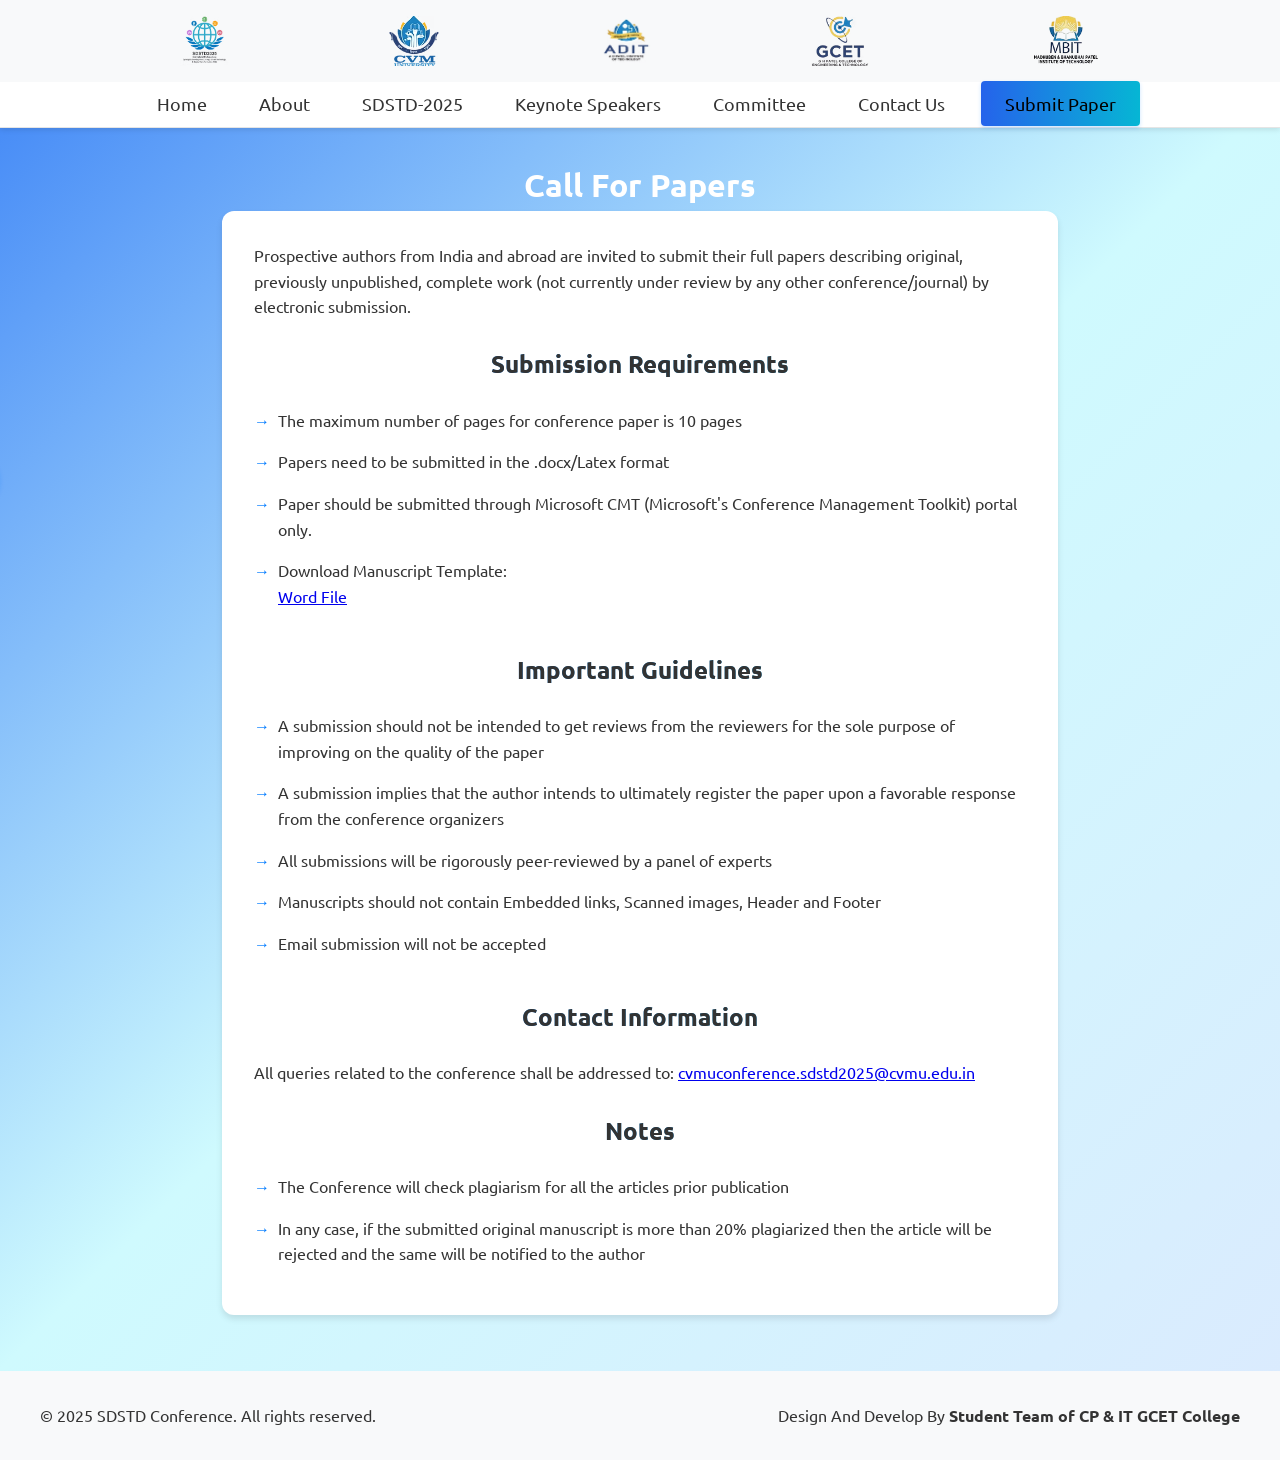
==== call-for-papers.html @ c1e1ba17 "Add files via upload" ====
<!DOCTYPE html>
<html lang="en">
  <head>
    <meta charset="UTF-8" />
    <meta name="viewport" content="width=device-width, initial-scale=1.0" />
    <title>Call for Papers - SDSTD2025</title>
    <link rel="stylesheet" href="styles.css" />
    <link rel="preconnect" href="https://fonts.googleapis.com" />
  <link rel="preconnect" href="https://fonts.gstatic.com" crossorigin />
  <link
    href="https://fonts.googleapis.com/css2?family=Ubuntu:ital,wght@0,300;0,400;0,500;0,700;1,300;1,400;1,500;1,700&display=swap"
    rel="stylesheet" />
    <style>
      body {
        animation: slideUp 0.5s ease;
        font-family: "Ubuntu", sans-serif;
        font-weight: 400;
      }
      .logo-container {
        display: flex;
        justify-content: center;
        align-items: center;
        padding: 1rem;
        gap: 10rem;
        background-color: #f8f9fa;
      }

      .logo {
        height: 50px;
        object-fit: contain;
        transition: transform 0.3s ease;
      }

      .logo:hover {
        transform: scale(1.05);
        cursor: pointer;
      }

      button {
        padding: 10px 20px;
        background-color: white;
        color: #0b274c;
        border: 1px solid white;
        border-radius: 5px;
        cursor: pointer;
        font-size: 16px;
        transition: 0.3s;
      }

      button:hover {
        background-color: #007bff;
        color: white;
      }

      .navbar {
        /* padding: 15px; */
        /* display: flex; */
        justify-content: center;
        align-items: center;
      }
      nav {
        background-color: #fff;
        padding: 0.5rem;
        border-bottom: 1px solid rgba(0, 0, 0, 0.1);
      }
      .nav-links {
        list-style: none;
        display: flex;
        gap: 20px;
      }

      .nav-links li {
        display: inline;
      }

      .nav-links a {
        /* color: white; */
        text-decoration: none;
        font-size: 18px;
      }

      /* Menu Button (Visible only on mobile) */
      .menu-btn {
        display: none;
        background: none;
        border: none;
        color: linear-gradient(to right, #cffafe 0%, #dbeafe 100%);
        font-size: 20px;
        cursor: pointer;
        text-align: left;
      }

      /* Mobile Navbar (Sidebar) */
      .mobile-nav {
        position: fixed;
        top: 0;
        left: 0;
        width: 250px;
        height: 100%;
        background: #0b274c;
        padding-top: 50px;
        transition: transform 0.3s ease-in-out;
        transform: translateX(-100%);
        display: flex;
        flex-direction: column;
        list-style: none;
      }

      .mobile-nav.active {
        transform: translateX(0);
      }

      .close-btn {
        background: none;
        border: none;
        color: white;
        font-size: 24px;
        align-self: flex-end;
        cursor: pointer;
        margin-right: auto;
      }

      .mobile-nav a {
        color: white;
        background: linear-gradient(to right, #2563eb 0%, #06b6d4 100%);
        -webkit-background-clip: text;
        /* -webkit-text-fill-color: transparent; */
        text-decoration: none;
        padding: 15px;
        font-size: 18px;
        display: block;
        list-style: none;
      }

      /* Show Mobile Menu */
      .mobile-nav .dropdown {
        position: relative;
        display: block;
      }

      .mobile-nav .dropdown-content {
        display: none; /* Initially hidden */
        flex-direction: column;
        background: #1a1a1a;
        padding-left: 10px;
      }

      .mobile-nav .dropdown-content a {
        padding: 10px;
        display: block;
        color: white;
        text-decoration: none;
      }

      /* Show dropdown when active */
      .mobile-nav .dropdown.active .dropdown-content {
        display: flex;
      }

      .dropdown-content a {
        display: block;
        /* padding: 0.75rem 1.5rem; */
        color: #333;
        transition: all 0.3s ease;
      }

      .dropdown-content a:hover .dropdown-content {
        display: block;
        opacity: 1;
        color: #000 !important;
        animation: fadeIn 0.3s ease;
      }

      /* Responsive Design */
      @media (max-width: 768px) {
        .nav-links {
          display: none;
        }

        .menu-btn {
          display: block;
        }
        .logo-container {
          gap: 2rem;
        }
        .logo{
          height: 25px;
        }
      }
      .call-papers h1 {
        text-align: center;
        font-weight: bold;
        font-size: 2rem;
        color: #fff;
      }
      .submit-paper {
        color: #fff !important;
        /* background: #027bff; */
        background: linear-gradient(to right, #2563eb 0%, #06b6d4 100%);
        /* -webkit-text-fill-color: transparent; */
        animation: fadeIn 1s ease;
      }
      @keyframes fadeInUp {
        to {
          opacity: 1;
          transform: translateY(0);
        }
      }
      @keyframes slideUp {
        from {
          opacity: 0;
          transform: translateY(20px);
        }

        to {
          opacity: 1;
          transform: translateY(0);
        }
      }
      @media (max-width: 768px) {
        body {
          text-align: justify;
        }
        .logo {
          height: 25px;
          align-items: justify;
        }
        ul li,
        p {
          text-align: justify;
          /* font-size: 16px; */
        }
        .call-papers h1,
        h2 {
          text-align: center;
        }
        .link {
          font-size: 12px;
        }
      }
    </style>
  </head>
  <body>
    <header>
      <div class="logo-container">
        <img src="SDSTD2025.png" alt="SDSTD" class="logo" />
        <img src="cvm.png" alt="CVM" class="logo" />
        <img src="adit.png" alt="ADIT" class="logo" />
        <img src="gcet.png" alt="GCET" class="logo" />
        <img src="mbit.png" alt="MBIT" class="logo" />
      </div>
      <nav class="navbar">
        <ul class="nav-links">
          <li><a href="index.html" class="active">Home</a></li>
          <li class="dropdown">
            <a href="#" class="dropbtn">About</a>
            <div class="dropdown-content">
              <a href="cvm.html">Charutar Vidya Mandal</a>
              <a href="cvm-university.html">CVM University</a>
            </div>
          </li>
          <li class="dropdown">
            <a href="#" class="dropbtn">SDSTD-2025</a>
            <div class="dropdown-content">
              <a href="tracks.html">Tracks</a>
              <a href="call-for-papers.html">Call for Papers</a>
              <a href="important-dates.html">Important Dates</a>
              <a href="submission-guidelines.html">Submission Guidelines</a>
              <a href="https://docs.google.com/forms/d/e/1FAIpQLSfQn3vTE4cWCXTzbQqCQ0LyWb1dVPk_L7Ey0RHRN8uafnJ7ew/viewform?usp=header" onclick="openInNewTab('https://docs.google.com/forms/d/e/1FAIpQLSfQn3vTE4cWCXTzbQqCQ0LyWb1dVPk_L7Ey0RHRN8uafnJ7ew/viewform?usp=header')">Registration</a>
              <a href="Payment.html">Payment Details</a>
            </div>
          </li>
          <li><a href="keynote.html">Keynote Speakers</a></li>
          <li class="dropdown">
            <a href="#" class="dropbtn">Committee</a>
            <div class="dropdown-content">
              <a href="organizing.html">Organizing Committee</a>
              <a href="track-coordinators.html">Track Coordinators</a>
              <a href="ITC.html">International Technical Committee</a>
              <a href="NC.html">National Technical Committee</a>
              <!-- <a href="WC.html">Website Coordinator</a> -->
            </div>
          </li>
          <li><a href="index.html#contact">Contact Us</a></li>
          <li>
            <a href="#" class="submit-paper" style="color: #000 !important"
              >Submit Paper</a
            >
          </li>
        </ul>
        <button class="menu-btn" onclick="toggleMenu()">☰</button>
      </nav>
      <div class="mobile-nav" id="mobileNav">
        <button class="close-btn" onclick="toggleClose()">✖</button>
        <li><a href="index.html" class="active">Home</a></li>
        <li class="dropdown">
          <a href="#" class="dropbtn">About</a>
          <div class="dropdown-content">
            <a href="cvm.html">Charutar Vidya Mandal</a>
            <a href="cvm-university.html">CVM University</a>
          </div>
        </li>
        <li class="dropdown">
          <a href="#" class="dropbtn">SDSTD-2025</a>
          <div class="dropdown-content">
            <a href="tracks.html">Tracks</a>
            <a href="call-for-papers.html">Call for Papers</a>
            <a href="important-dates.html">Important Dates</a>
            <a href="submission-guidelines.html">Submission Guidelines</a>
            <a href="https://docs.google.com/forms/d/e/1FAIpQLSfQn3vTE4cWCXTzbQqCQ0LyWb1dVPk_L7Ey0RHRN8uafnJ7ew/viewform?usp=header" onclick="openInNewTab('https://docs.google.com/forms/d/e/1FAIpQLSfQn3vTE4cWCXTzbQqCQ0LyWb1dVPk_L7Ey0RHRN8uafnJ7ew/viewform?usp=header')">Registration</a>
            <a href="Payment.html">Payment Details</a>
          </div>
        </li>
        <li><a href="keynote.html">Keynote Speakers</a></li>
        <li class="dropdown">
          <a href="#" class="dropbtn">Committee</a>
          <div class="dropdown-content">
            <a href="organizing.html">Organizing Committee</a>
            <a href="track-coordinators.html">Track Coordinators</a>
            <a href="ITC.html">International Technical Committee</a>
            <a href="NC.html">National Technical Committee</a>
            <!-- <a href="WC.html">Website Coordinator</a> -->
          </div>
        </li>
        <li><a href="index.html#contact">Contact Us</a></li>
        <li><a href="#" class="submit-paper">Submit Paper</a></li>
      </div>
    </header>
    <main>
      <section class="call-papers">
        <h1>Call For Papers</h1>
        <div class="guidelines-list">
          <p>
            Prospective authors from India and abroad are invited to submit
            their full papers describing original, previously unpublished,
            complete work (not currently under review by any other
            conference/journal) by electronic submission.
          </p>
          <br />
          <h2>Submission Requirements</h2>
          <ul>
            <li>
              The maximum number of pages for conference paper is 10 pages
            </li>
            <li>Papers need to be submitted in the .docx/Latex format</li>
            <li>
              Paper should be submitted through Microsoft CMT (Microsoft's
              Conference Management Toolkit) portal only.
            </li>
            <li>
              <p class="download-link">Download Manuscript Template:</p>
              <a href="Template for Paper Preparation for STSTD2025.docx">Word File</a>
                <!-- <a href="Template for Paper Preparation for STSTD2025.pdf">PDF File</a> -->
            </li>
          </ul>
          <br />
          <h2>Important Guidelines</h2>
          <ul>
            <li>
              A submission should not be intended to get reviews from the
              reviewers for the sole purpose of improving on the quality of the
              paper
            </li>
            <li>
              A submission implies that the author intends to ultimately
              register the paper upon a favorable response from the conference
              organizers
            </li>
            <li>
              All submissions will be rigorously peer-reviewed by a panel of
              experts
            </li>
            <li>
              Manuscripts should not contain Embedded links, Scanned images,
              Header and Footer
            </li>
            <li>Email submission will not be accepted</li>
          </ul>
          <br />
          <h2>Contact Information</h2>
          <p>
            All queries related to the conference shall be addressed to:
            <a href="mailto:cvmconference.sdstd2025@cvmu.edu.in" class="link" onclick="window.open('mailto:cvmuconference.sdstd2025@cvmu.edu.in')"
              >cvmuconference.sdstd2025@cvmu.edu.in</a>
          </p>
          <br />
          <h2>Notes</h2>
          <ul>
            <li>
              The Conference will check plagiarism for all the articles prior
              publication
            </li>
            <li>
              In any case, if the submitted original manuscript is more than 20%
              plagiarized then the article will be rejected and the same will be
              notified to the author
            </li>
          </ul>
        </div>
      </section>
    </main>

    <footer>
      <div class="footer-content">
        <p>© 2025 SDSTD Conference. All rights reserved.</p>
        <div class="footer-links">
          <p>Design And Develop By <span style="font-weight: bold">Student Team of CP & IT GCET College</span></p>
        </div>
      </div>
    </footer>
    <script>
      function toggleMenu() {
        const mobileNav = document.getElementById("mobileNav");
        mobileNav.classList.add("active");
      }

      function toggleClose() {
        const mobileNav = document.getElementById("mobileNav");
        mobileNav.classList.remove("active");
      }
      function openInNewTab(url){
        window.open(url, '_blank').focus();
      }
    </script>
    <script src="script.js"></script>
  </body>
</html>
---- styles.css ----
* {
  margin: 0;
  padding: 0;
  box-sizing: border-box;
  font-family: "Ubuntu", sans-serif;
  font-weight: 400;
  /* font-style: italic; */
}

body {
  /* font-family: -apple-system, BlinkMacSystemFont, "Segoe UI", Roboto, Helvetica, Arial, sans-serif; */
  font-family: "Ubuntu", sans-serif;
  font-weight: 400;
  line-height: 1.6;
  background: linear-gradient(135deg, #3b82f6, #cffafe, #dbeafe);
  /* background: linear-gradient(135deg, #3b82f6, #8b5cf6, #ec4899); */
  color: #333;
}

/* Header Styles */
header {
  background-color: #fff;
  box-shadow: 0 2px 5px rgba(0, 0, 0, 0.1);
  position: sticky;
  top: 0;
  z-index: 1000;
}

.logo-container {
  display: flex;
  justify-content: center;
  align-items: center;
  padding: 1rem;
  gap: 10rem;
  background-color: #f8f9fa;
}

.logo {
  height: 50px;
  object-fit: contain;
  transition: transform 0.3s ease;
}

.logo:hover {
  transform: scale(1.05);
  cursor: pointer;
}

/* Navigation Styles */
nav {
  background-color: #fff;
  padding: 1rem;
  border-bottom: 1px solid rgba(0, 0, 0, 0.1);
}

.nav-links {
  display: flex;
  justify-content: center;
  align-items: center;
  list-style: none;
  gap: 1.5rem;
}

.nav-links a {
  text-decoration: none;
  color: #333;
  padding: 0.5rem 1rem;
  border-radius: 4px;
  transition: all 0.3s cubic-bezier(0.4, 0, 0.2, 1);
  position: relative;
}

.nav-links a:hover {
  background: linear-gradient(to right, #cffafe 0%, #dbeafe 100%);
}

.nav-links a:not(.submit-paper)::after {
  content: "";
  position: absolute;
  width: 0;
  height: 2px;
  bottom: 0;
  left: 50%;
  /* background-color: #007bff; */
  transition: all 0.3s ease;
  transform: translateX(-50%);
}

.nav-links a:hover::after,
.nav-links a.active::after {
  width: 100%;
  color: #000 !important;
  /* background: linear-gradient(to right, #cffafe 0%, #dbeafe 100%); */
  /* -webkit-text-fill-color: transparent; */
}

/* Dropdown Styles */
.dropdown {
  position: relative;
}

.dropdown-content {
  display: none;
  position: absolute;
  background-color: #fff;
  min-width: 220px;
  box-shadow: 0 8px 16px rgba(0, 0, 0, 0.1);
  border-radius: 8px;
  z-index: 1;
  top: 100%;
  left: 50%;
  transform: translateX(-50%);
  padding: 0.5rem 0;
  opacity: 0;
  transition: all 0.3s ease;
}

.dropdown-content a {
  display: block;
  /* padding: 0.75rem 1.5rem; */
  color: #333;
  transition: all 0.3s ease;
}

.dropdown-content a:hover {
  color: #000 !important;
  background: linear-gradient(to right, #cffafe 0%, #dbeafe 100%);
  /* -webkit-text-fill-color: transparent; */
  transform: translateX(1px);
}

.dropdown:hover .dropdown-content {
  display: block;
  opacity: 1;
  animation: fadeIn 0.3s ease;
}

@keyframes fadeIn {
  from {
    opacity: 0;
    transform: translateY(-10px) translateX(-50%);
  }
  to {
    opacity: 1;
    transform: translateY(0) translateX(-50%);
  }
}

.submit-paper {
  /* background-color: #027bff; */
  color: #fff !important;
  border-radius: 25px;
  padding: 0.75rem 1.5rem !important;
  transition: all 0.3s ease !important;
  box-shadow: 0 2px 4px rgba(0, 123, 255, 0.2);
}

.submit-paper:hover {
  background-color: linear-gradient(to right,#cffafe 0%, #dbeafe 100%);
  /* -webkit-text-fill-color: transparent; */
  transform: translateY(-2px);
  box-shadow: 0 4px 8px rgba(0, 123, 255, 0.3);
}

.popup-overlay {
  position: fixed;
  inset: 0;
  background: rgba(0, 0, 0, 0.5);
  backdrop-filter: blur(4px);
  display: flex;
  align-items: center;
  justify-content: center;
  padding: 1rem;
  z-index: 50;
  opacity: 0;
  visibility: hidden;
  transition: all 0.3s ease-out;
}

.popup-overlay.active {
  opacity: 1;
  visibility: visible;
  margin-top: 10rem;
}

.popup-content {
  background: white;
  border-radius: 0.75rem;
  box-shadow: 0 25px 50px -12px rgba(0, 0, 0, 0.25);
  position: relative;
  transform: scale(0.95);
  transition: transform 0.3s ease-out;
  width: 95%;
  max-height: 90vh;
  overflow-y: auto;
}

/* Responsive popup sizes */
@media (min-width: 640px) {
  .popup-content {
      width: 90%;
      max-width: 500px;
  }
}

@media (min-width: 768px) {
  .popup-content {
      width: 85%;
      max-width: 600px;
  }
}

@media (min-width: 1024px) {
  .popup-content {
      width: 80%;
      max-width: 700px;
  }
}

@media (min-width: 1280px) {
  .popup-content {
      width: 75%;
      max-width: 800px;
  }
}

.popup-overlay.active .popup-content {
  transform: scale(1);
}

.close-button {
  position: absolute;
  right: 1rem;
  top: 1rem;
  background: rgba(255, 255, 255, 0.9);
  border: none;
  color: #6b7280;
  cursor: pointer;
  padding: 0.5rem;
  border-radius: 50%;
  transition: all 0.2s;
  z-index: 2;
  box-shadow: 0 2px 4px rgba(0, 0, 0, 0.1);
}

.close-button:hover {
  color: #374151;
  background: white;
  transform: scale(1.1);
}

.popup-body {
  padding: 2rem;
  color: #1f2937;
}

.popup-body h2 {
  font-size: clamp(1.75rem, 4vw, 2.25rem);
  font-weight: 800;
  color: #1f2937;
  margin-bottom: 1.5rem;
  text-align: center;
  border-bottom: 2px solid #3b82f6;
  padding-bottom: 0.5rem;
}

.popup-body h3 {
  font-size: clamp(1.25rem, 3vw, 1.5rem);
  color: #2563eb;
  margin: 1.5rem 0 1rem;
  font-weight: 700;
}

.conference-info, .payment-details, .important-dates {
  background: #f8fafc;
  border-radius: 0.5rem;
  padding: 1.5rem;
  margin-bottom: 1.5rem;
  box-shadow: 0 2px 4px rgba(0, 0, 0, 0.05);
  width: 70%;
  margin: 0 auto;
}
.payment-details{
  /* border:1px solid black; */
  width:70%;
  margin: auto;
  margin-top: 2rem;
}
@media(max-width:768px){
  .payment-details {
    width: 85%;
    margin: auto;
  }
}
.conference-info ul,
.important-dates ul {
  list-style: none;
  padding: 0;
}

.conference-info li,
.important-dates li {
  margin-bottom: 0.75rem;
  padding-left: 1.5rem;
  position: relative;
}

.conference-info li:before,
.important-dates li:before {
  content: "•";
  color: #3b82f6;
  font-weight: bold;
  position: absolute;
  left: 0;
}

.bank-info {
  display: grid;
  gap: 0.75rem;
}

.bank-info p {
  margin: 0;
  padding: 0.5rem;
  background: white;
  border-radius: 0.25rem;
  border: 1px solid #e5e7eb;
}

.bank-info strong {
  color: #1f2937;
  min-width: 120px;
  display: inline-block;
}

.action-button {
  width: 100%;
  background: linear-gradient(to right, #3b82f6, #8b5cf6);
  color: white;
  padding: 1rem;
  border: none;
  border-radius: 0.5rem;
  font-size: 1.125rem;
  font-weight: 600;
  cursor: pointer;
  transition: all 0.2s;
  margin-top: 1.5rem;
}

.action-button:hover {
  opacity: 0.9;
  transform: translateY(-2px);
}

/* Responsive adjustments */
@media (max-width: 640px) {
  .popup-body {
      padding: 1.25rem;
  }

  .bank-info strong {
      display: block;
      margin-bottom: 0.25rem;
  }
}

.image-container {
  aspect-ratio: 16 / 9;
  width: 100%;
  margin-bottom: 1rem;
  border-radius: 0.5rem;
  overflow: hidden;
  box-shadow: 0 4px 6px -1px rgba(0, 0, 0, 0.1);
}

.image-container img {
  width: 100%;
  height: 100%;
  object-fit: cover;
  transition: transform 0.3s ease;
}

.image-container:hover img {
  transform: scale(1.05);
}

.popup-body p {
  color: #4b5563;
  margin-bottom: 1.5rem;
  font-size: clamp(0.875rem, 2vw, 1rem);
  line-height: 1.6;
}

/* Mobile-specific styles */
@media (max-width: 640px) {
  .popup-content {
      margin: 0.5rem;
      max-height: 95vh;
  }

  .popup-body {
      padding: 1rem;
  }

  .close-button {
      right: 0.5rem;
      top: 0.5rem;
  }
}

/* Tablet-specific styles */
@media (min-width: 641px) and (max-width: 1024px) {
  .popup-content {
      margin: 1rem;
      max-height: 90vh;
  }
}

/* Animation for popup entrance */
@keyframes popIn {
  from {
      opacity: 0;
      transform: scale(0.9) translateY(20px);
  }
  to {
      opacity: 1;
      transform: scale(1) translateY(0);
  }
}
/* Mobile-specific styles */
@media (max-width: 640px) {
  .popup-content {
      margin: 0.5rem;
      max-height: 95vh;
  }

  .popup-body {
      padding: 1rem;
  }

  .close-button {
      right: 0.5rem;
      top: 0.5rem;
  }
}

/* Tablet-specific styles */
@media (min-width: 641px) and (max-width: 1024px) {
  .popup-content {
      margin: 1rem;
      max-height: 90vh;
  }
}

/* Animation for popup entrance */
@keyframes popIn {
  from {
      opacity: 0;
      transform: scale(0.9) translateY(20px);
  }
  to {
      opacity: 1;
      transform: scale(1) translateY(0);
  }
}
/* Content Styles */
.content-section {
  max-width: 1200px;
  margin: 3rem auto;
  padding: 0 2rem;
}

.content-section h2 {
  background: #027bff;
  background: linear-gradient(to right, #2563eb 0%, #06b6d4 100%);
  -webkit-background-clip: text;
  /* -webkit-text-fill-color: transparent; */
  margin-bottom: 1.5rem;
  font-size: 2rem;
  font-weight: bold;
  color: #fff;
  /* text-align: center; */
}

.content-section p {
  margin-bottom: 1.5rem;
  font-size: 1.1rem;
  color: #222;
  font-weight: bold;
}

.track-section {
  /* background-color: #f8f9fa; */
  /* padding: 3rem 0; */
  margin: 1.5rem 0;
}

.track-container {
  max-width: 1200px;
  margin: 0 auto;
  padding: 0 2rem;
}

.track {
  background-color: #fff;
  border-radius: 8px;
  padding: 2rem;
  margin-bottom: 2rem;
  box-shadow: 0 2px 4px rgba(0, 0, 0, 0.1);
  transition: transform 0.3s ease;
}

.track:hover {
  transform: translateY(-5px);
}

.track h3 {
  background: #027bff;
  background: linear-gradient(to right, #2563eb 0%, #06b6d4 100%);
  -webkit-background-clip: text;
  -webkit-text-fill-color: transparent;
  margin-bottom: 1rem;
  font-size: 1.5rem;
}
.track-content {
  width: 100%; /* Ensure it takes full width */
  max-width: 1200px;
  margin: 0 auto;
  padding: 10px; /* Adjusted padding */
}

.track ul {
  margin: 0;
  padding-left: 15px;
  font-weight: bold;
}

.track ul li {
  margin-top: 0.5rem;
  margin-bottom: 8px; 
  line-height: 1.4; 
  font-weight: bold;
}

.track li {
  /* margin-bottom: 0.5rem; */
  color: #555;
  position: relative;
  text-align: justify;
  text-justify: inter-word;
  word-spacing: -0.5px;
  hyphens: auto;
  list-style: none;
  font-size: 1rem;
  display: flex;
  gap: 5px;
}

.track li::before {
  content: "→";
  color: #007bff;
  /* position: absolute; */
  text-align: justify;
  left: 0;
}

@media (max-width: 768px) {
    body {
        overflow-x: hidden; /* Prevent side scrolling */
        text-align: justify; /* Improve text alignment */
    }

    .track-content {
        width: 95%; /* Reduce width for better fit */
        padding: 5px; /* Reduce padding */
    }

    .track {
        padding: 10px;
    }

    /* Fix Navigation Bar Spacing */
    .mobile-nav {
        width: 250px; /* Ensure proper width */
        padding: 20px; /* Reduce excessive padding */
    }

    /* Fix Text Overflow Issues */
    h2, h1 {
        font-size: 20px; /* Adjust heading size */
        white-space: normal; /* Ensure text wraps */
        text-align: center;
    }

    /* Ensure List Items Fit Screen */
    .track ul {
        padding-left: 15px;
    }

    .track li {
        font-size: 14px;
        line-height: 1.4;
        word-wrap: break-word; /* Prevent overflow */
    }
}

/* Hero Section Styles */
.hero {
  text-align: center;
  padding: 4rem 2rem;
  background-color: #f8f9fa;
}

.hero h1 {
  font-size: 3.5rem;
  color: #fff;
  margin-bottom: 1rem;
  font-weight: bold;
}

.hero h2 {
  font-size: 1.5rem;
  color: #fff;
  font-weight: bold;
  margin-bottom: 2rem;
  max-width: 800px;
  margin-left: auto;
  margin-right: auto;
}

.conference-type {
  display: inline-block;
  background-color: #e9ecef;
  padding: 0.5rem 1rem;
  border-radius: 20px;
  margin-bottom: 1rem;
}

.conference-dates {
  font-size: 1.25rem;
  background: #027bff;
  background: linear-gradient(to right, #2563eb 0%, #06b6d4 100%);
  -webkit-background-clip: text;
  -webkit-text-fill-color: transparent;
  margin-bottom: 2rem;
}

.cta-buttons {
  display: flex;
  gap: 1rem;
  justify-content: center;
}

.register-btn,
.submit-btn {
  display: inline-block;
  padding: 0.75rem 1.5rem;
  border-radius: 4px;
  text-decoration: none;
  font-weight: 500;
  transition: all 0.3s ease;
}

.register-btn {
  background-color: #007bff;
  color: #fff;
}

.submit-btn {
  background-color: #fff;
  background: #027bff;
  /* background: linear-gradient(to right, #2563eb 0%, #06b6d4 100%); */
  -webkit-background-clip: text;
  /* -webkit-text-fill-color: transparent; */
  /* color: #f8f9fa; */
  border: 2px solid #007bff;
}

.register-btn:hover,
.submit-btn:hover {
  transform: translateY(-2px);
}

/* Content Section Styles */
.content {
  max-width: 1200px;
  margin: 0 auto;
  /* padding: 3rem 2rem; */
}

.about-content {
  margin-top: 2rem;
}

.about-content h1,
.about-content h2 {
  color: #333;
  margin-bottom: 1rem;
}

.about-content p {
  margin-bottom: 1.5rem;
}

.social-links {
  margin: 2rem 0;
}

.social-links a {
  margin-right: 1rem;
  text-decoration: none;
  color: #007bff;
}

/* Footer Styles */
footer {
  background-color: #f8f9fa;
  padding: 2rem;
  margin-top: 1.5rem;
}

.footer-content {
  max-width: 1200px;
  margin: 0 auto;
  display: flex;
  justify-content: space-between;
}

.footer-links a {
  margin-left: 0.1rem;
  text-decoration: none;
  text-align: justify;
  /* color: #666; */
  background: linear-gradient(to right, #2563eb 0%, #06b6d4 100%);
  -webkit-background-clip: text;
  -webkit-text-fill-color: transparent;
}

.footer-links a:hover {
  color: #333;
}

/* Responsive Design */
@media (max-width: 768px) {
  .nav-links {
    flex-direction: column;
    align-items: stretch;
    gap: 0.5rem;
  }

  .dropdown-content {
    position: static;
    transform: none;
    box-shadow: none;
    opacity: 1;
    padding-left: 1rem;
  }

  .dropdown:hover .dropdown-content {
    transform: none;
  }

  @keyframes fadeIn {
    from {
      opacity: 0;
      transform: translateY(-10px);
    }
    to {
      opacity: 1;
      transform: translateY(0);
    }
  }

  .hero h1 {
    font-size: 2.5rem;
  }

  .hero h2 {
    font-size: 1.25rem;
  }

  .footer-content {
    flex-direction: column;
    text-align: justify;
    gap: 1rem;
  }

  /* .footer-links a {
    margin: 0 0.5rem;
  } */
}

/* Schedule Page Styles */
.schedule-section {
  max-width: 1200px;
  margin: 0 auto;
  padding: 2rem;
}

.schedule-day {
  background: #fff;
  border-radius: 12px;
  box-shadow: 0 4px 6px rgba(0, 0, 0, 0.1);
  margin-bottom: 2rem;
  overflow: hidden;
}

.schedule-day-header {
  background: #007bff;
  color: #fff;
  padding: 1rem 2rem;
  font-size: 1.5rem;
  font-weight: 600;
}

.schedule-item {
  display: grid;
  grid-template-columns: 200px 1fr 200px;
  gap: 2rem;
  padding: 1.5rem 2rem;
  border-bottom: 1px solid #eee;
  transition: background-color 0.3s ease;
}

.schedule-item:hover {
  background-color: #f8f9fa;
}

.schedule-time {
  color: #666;
  font-weight: 500;
}

.schedule-duration {
  color: #999;
  font-size: 0.9rem;
  margin-top: 0.25rem;
}

.schedule-event {
  font-weight: 500;
}

.schedule-location {
  color: #666;
  text-align: right;
}

/* Committee Page Styles */
.committee-section {
  /* max-width: 1200px; */
  margin: 0 auto;
  padding: 2rem;
  text-align: justify;
}

.committee-section h1,
h2 {
  text-align: center;
  margin-bottom: 2rem;
  font-weight: bold;
  /* color: #000; */
}

.committee-grid {
  display: grid;
  grid-template-columns: repeat(auto-fit, minmax(300px, 0.4fr));
  gap: 2rem;
  /* margin-top: 2rem; */
  max-width: 1200px;
  justify-content: center;
  align-items: center;
  margin: 0 auto;
}

.committee-member {
  background: #fff;
  border-radius: 12px;
  overflow: hidden;
  box-shadow: 0 4px 6px rgba(0, 0, 0, 0.1);
  transition: transform 0.3s ease;
  display: flex;
  /* max-width: 1200px; */
}

.committee-member:hover {
  transform: translateY(-5px);
}

.member-image {
  /* width: 100%;
  height: 300px; */
  width: 250px;
  height: 250px;
  object-fit: cover;
}

.member-info {
  padding: 0.5rem;
}

/* .member-name {
  font-size: 1rem;
  font-weight: 600;
  margin-bottom: 0.5rem;
} */

.member-role {
  color: #666;
  /* margin-bottom: 1rem; */
    font-size: 0.8rem;
    font-weight: bold;
}

.member-contact {
  display: flex;
  gap: 1rem;
  margin-top: 1rem;
}

.member-contact a {
  background: #027bff;
  background: linear-gradient(to right, #2563eb 0%, #06b6d4 100%);
  -webkit-background-clip: text;
  -webkit-text-fill-color: transparent;
  text-decoration: none;
}

/* Call for Papers Styles */
.call-papers {
  max-width: 900px;
  margin: 0 auto;
  padding: 2rem;
}

.call-papers h2 {
  background: #027bff;
  background: linear-gradient(to right, #2563eb 0%, #06b6d4 100%);
  -webkit-background-clip: text;
  /* -webkit-text-fill-color: transparent; */
  margin-bottom: 1.5rem;
}

.call-papers ul {
  list-style-type: none;
  padding: 0;
}

.call-papers li {
  margin-bottom: 1rem;
  padding-left: 1.5rem;
  position: relative;
}

.call-papers li::before {
  content: "•";
  color: #007bff;
  position: absolute;
  left: 0;
}

/* Important Dates Styles */
.dates-timeline {
  max-width: 800px;
  margin: 2rem auto;
  position: relative;
}

.date-item {
  display: flex;
  margin-bottom: 2rem;
  position: relative;
}

.date-item::before {
  content: "";
  position: absolute;
  left: 120px;
  top: 0;
  bottom: -2rem;
  width: 2px;
  background: #007bff;
}

.date-item:last-child::before {
  display: none;
}

.date {
  width: 120px;
  font-weight: 600;
  background: #027bff;
  background: linear-gradient(to right, #2563eb 0%, #06b6d4 100%);
  -webkit-background-clip: text;
  -webkit-text-fill-color: transparent;
}

.date-content {
  margin-left: 2rem;
  padding: 0 1rem;
}

/* Submission Guidelines Styles */
.guidelines {
  max-width: 900px;
  margin: 0 auto;
  padding: 2rem;
}

.guidelines h2 {
  background: #027bff;
  background: linear-gradient(to right, #2563eb 0%, #06b6d4 100%);
  -webkit-background-clip: text;
  /* -webkit-text-fill-color: transparent; */
  margin-bottom: 1.5rem;
  color: #000;
}

.guidelines-list {
  background: #fff;
  border-radius: 12px;
  padding: 2rem;
  box-shadow: 0 4px 6px rgba(0, 0, 0, 0.1);
}

.guidelines-list li {
  margin-bottom: 1rem;
  padding-left: 1.5rem;
  position: relative;
  list-style: none;
}

.guidelines-list li::before {
  content: "→";
  color: #007bff;
  position: absolute;
  left: 0;
}

/* Coordinator Cards */
.coordinator-grid {
  display: grid;
  grid-template-columns: repeat(auto-fit, minmax(300px, 1fr));
  gap: 2rem;
  margin-top: 2rem;
}

.coordinator-card {
  display: flex;
  background: #fff;
  border-radius: 12px;
  overflow: hidden;
  box-shadow: 0 4px 6px rgba(0, 0, 0, 0.1);
  transition: transform 0.3s ease;
}

.coordinator-card:hover {
  transform: translateY(-5px);
}

.coordinator-image {
  width: 100%;
  /* height: 100%; */
  object-fit: contain;
}

.coordinator-info {
  padding: 1.5rem;
}

.coordinator-name {
  font-size: 1.25rem;
  font-weight: 600;
  margin-bottom: 0.5rem;
}

.coordinator-role {
  color: #666;
  margin-bottom: 1rem;
}

.read-more {
  color: #007bff;
  text-decoration: none;
  display: inline-flex;
  align-items: center;
  gap: 0.5rem;
  transition: gap 0.3s ease;
}

.read-more:hover {
  gap: 0.75rem;
}

/* Track Coordinator Styles */
.track-coordinator-section {
  max-width: 1200px;
  margin: 0 auto;
  padding: 2rem;
}

.track-group {
  background: #fff;
  border-radius: 12px;
  padding: 2rem;
  margin-bottom: 2rem;
  box-shadow: 0 4px 6px rgba(0, 0, 0, 0.1);
}

.track-group h3 {
  background: #027bff;
  background: linear-gradient(to right, #2563eb 0%, #06b6d4 100%);
  -webkit-background-clip: text;
  -webkit-text-fill-color: transparent;
  margin-bottom: 1.5rem;
  font-size: 1.5rem;
}

.track-coordinators {
  display: grid;
  grid-template-columns: repeat(auto-fit, minmax(250px, 1fr));
  gap: 1.5rem;
}

.track-coordinator {
  text-align: center;
}

.coordinator-photo {
  width: 150px;
  height: 150px;
  border-radius: 50%;
  margin-bottom: 1rem;
  object-fit: cover;
}

.coordinator-contact {
  margin-top: 0.5rem;
  color: #666;
}

.coordinator-contact a {
  background: #027bff;
  background: linear-gradient(to right, #2563eb 0%, #06b6d4 100%);
  -webkit-background-clip: text;
  -webkit-text-fill-color: transparent;
  text-decoration: none;
}
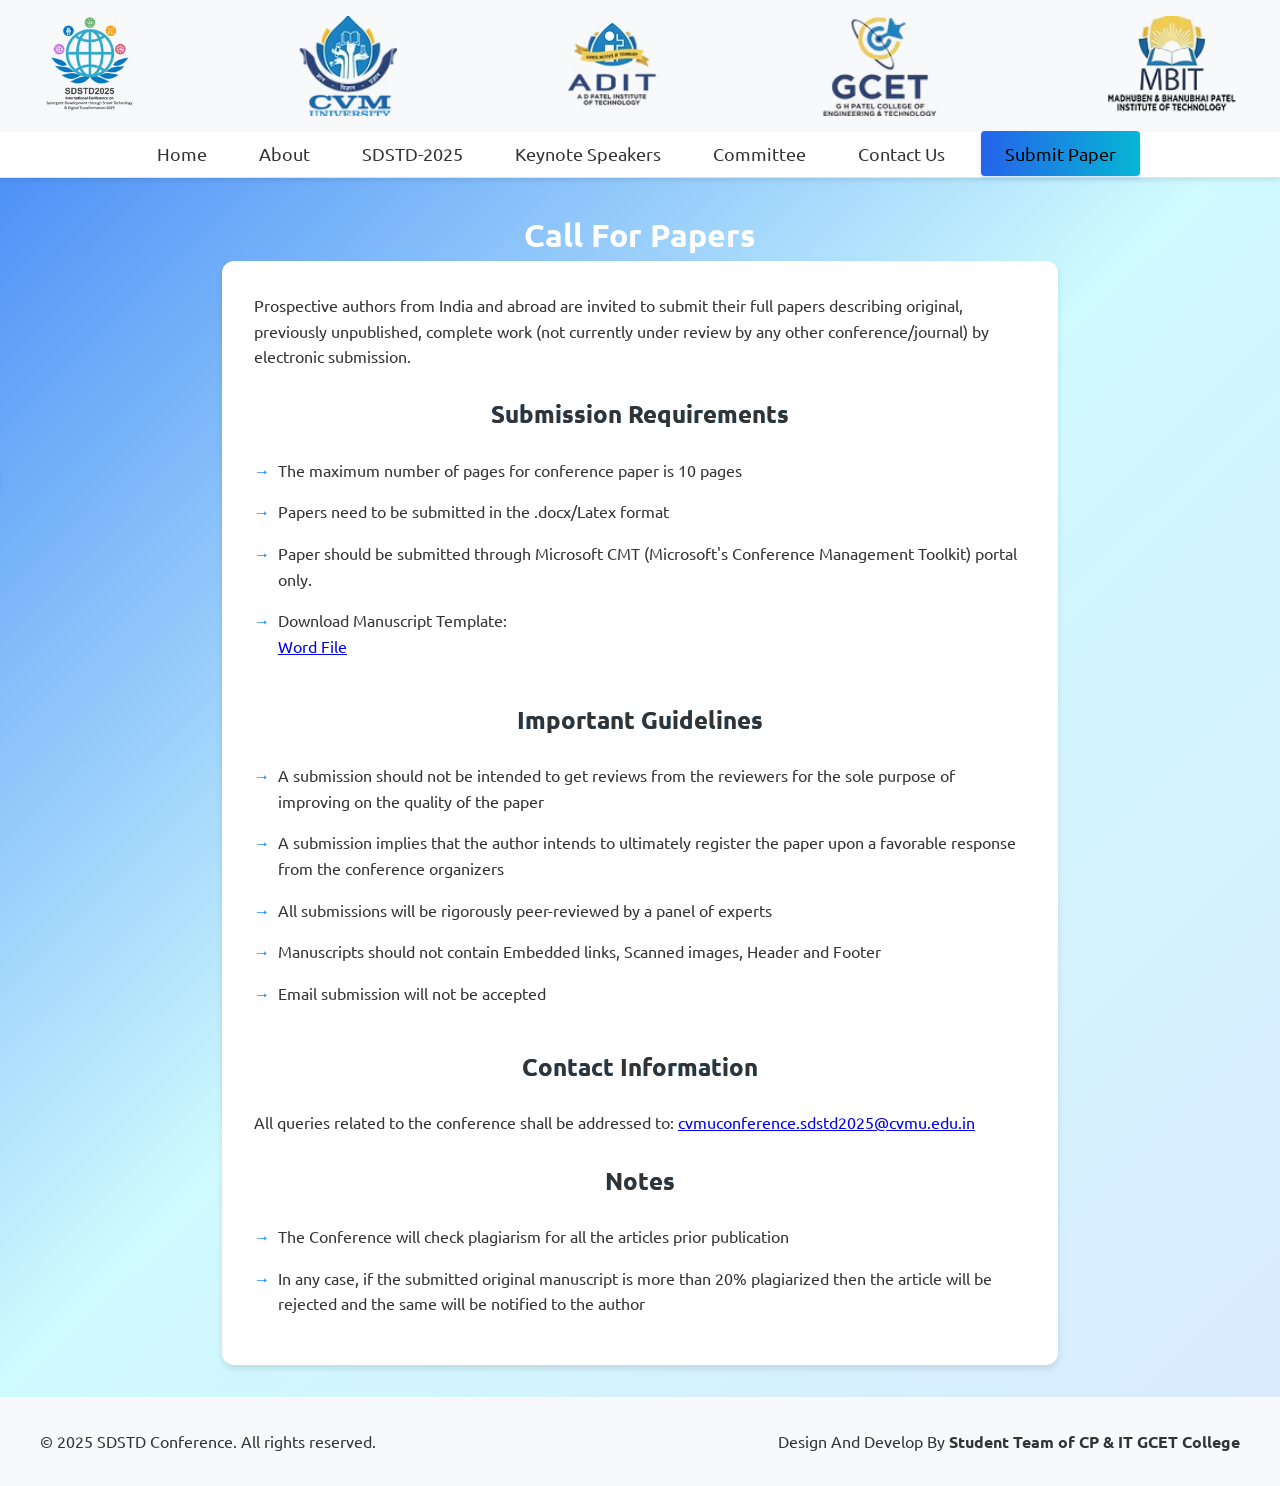
==== commit 2adad990: "Add files via upload" ====
--- a/call-for-papers.html
+++ b/call-for-papers.html
@@ -26,7 +26,7 @@
       }
 
       .logo {
-        height: 50px;
+        height: 100px;
         object-fit: contain;
         transition: transform 0.3s ease;
       }
--- a/styles.css
+++ b/styles.css
@@ -36,7 +36,7 @@
 }
 
 .logo {
-  height: 50px;
+  height: 100px;
   object-fit: contain;
   transition: transform 0.3s ease;
 }
@@ -180,7 +180,7 @@
 .popup-overlay.active {
   opacity: 1;
   visibility: visible;
-  margin-top: 10rem;
+  margin-top: 13rem;
 }
 
 .popup-content {
@@ -716,7 +716,7 @@
 footer {
   background-color: #f8f9fa;
   padding: 2rem;
-  margin-top: 1.5rem;
+  /* margin-top: 1.5rem; */
 }
 
 .footer-content {
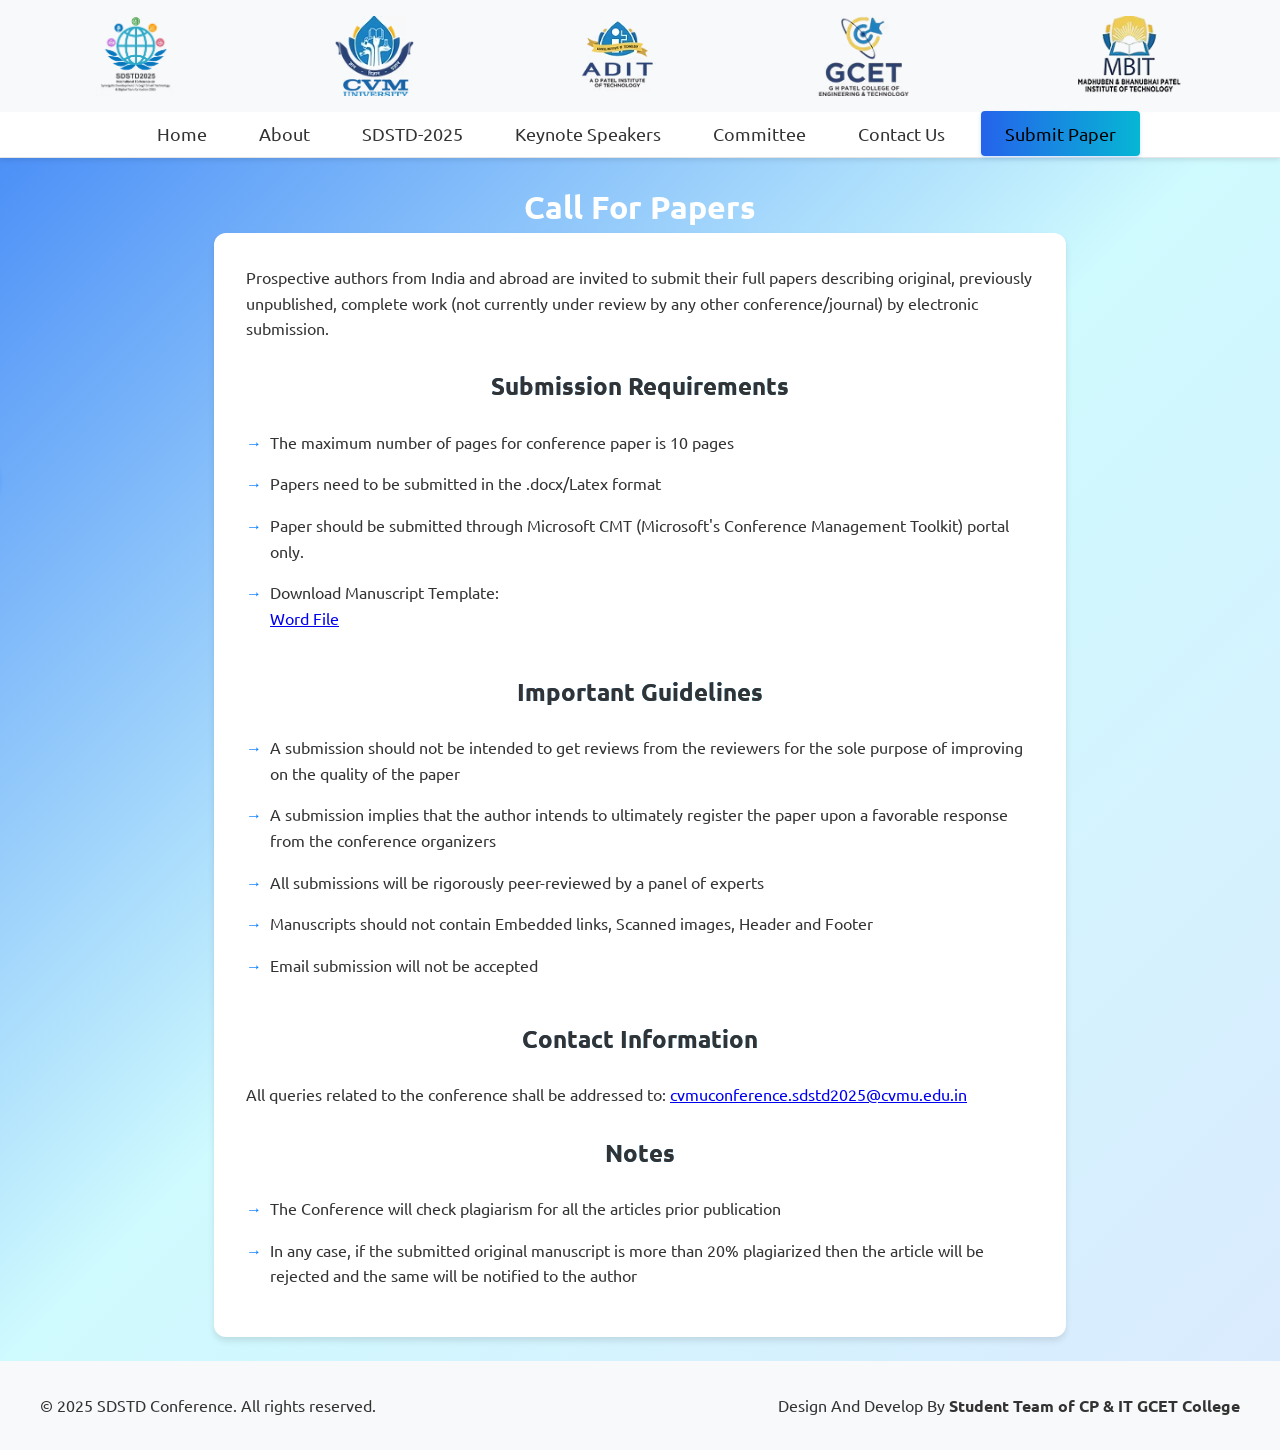
==== commit b46b0263: "Add files via upload" ====
--- a/call-for-papers.html
+++ b/call-for-papers.html
@@ -26,7 +26,7 @@
       }
 
       .logo {
-        height: 100px;
+        height: 80px;
         object-fit: contain;
         transition: transform 0.3s ease;
       }
@@ -275,7 +275,7 @@
             <a href="#" class="dropbtn">Committee</a>
             <div class="dropdown-content">
               <a href="organizing.html">Organizing Committee</a>
-              <a href="track-coordinators.html">Track Coordinators</a>
+              <a href="track-coordinators.html">Track Co-ordinators</a>
               <a href="ITC.html">International Technical Committee</a>
               <a href="NC.html">National Technical Committee</a>
               <!-- <a href="WC.html">Website Coordinator</a> -->
@@ -316,7 +316,7 @@
           <a href="#" class="dropbtn">Committee</a>
           <div class="dropdown-content">
             <a href="organizing.html">Organizing Committee</a>
-            <a href="track-coordinators.html">Track Coordinators</a>
+            <a href="track-coordinators.html">Track Co-ordinators</a>
             <a href="ITC.html">International Technical Committee</a>
             <a href="NC.html">National Technical Committee</a>
             <!-- <a href="WC.html">Website Coordinator</a> -->
--- a/styles.css
+++ b/styles.css
@@ -36,7 +36,7 @@
 }
 
 .logo {
-  height: 100px;
+  height: 80px;
   object-fit: contain;
   transition: transform 0.3s ease;
 }
@@ -890,7 +890,7 @@
 .member-image {
   /* width: 100%;
   height: 300px; */
-  width: 250px;
+  width: 208.28px;
   height: 250px;
   object-fit: cover;
 }
@@ -930,7 +930,7 @@
 .call-papers {
   max-width: 900px;
   margin: 0 auto;
-  padding: 2rem;
+  padding: 1.5rem;
 }
 
 .call-papers h2 {
@@ -1004,7 +1004,7 @@
 .guidelines {
   max-width: 900px;
   margin: 0 auto;
-  padding: 2rem;
+  padding: 1.5rem;
 }
 
 .guidelines h2 {
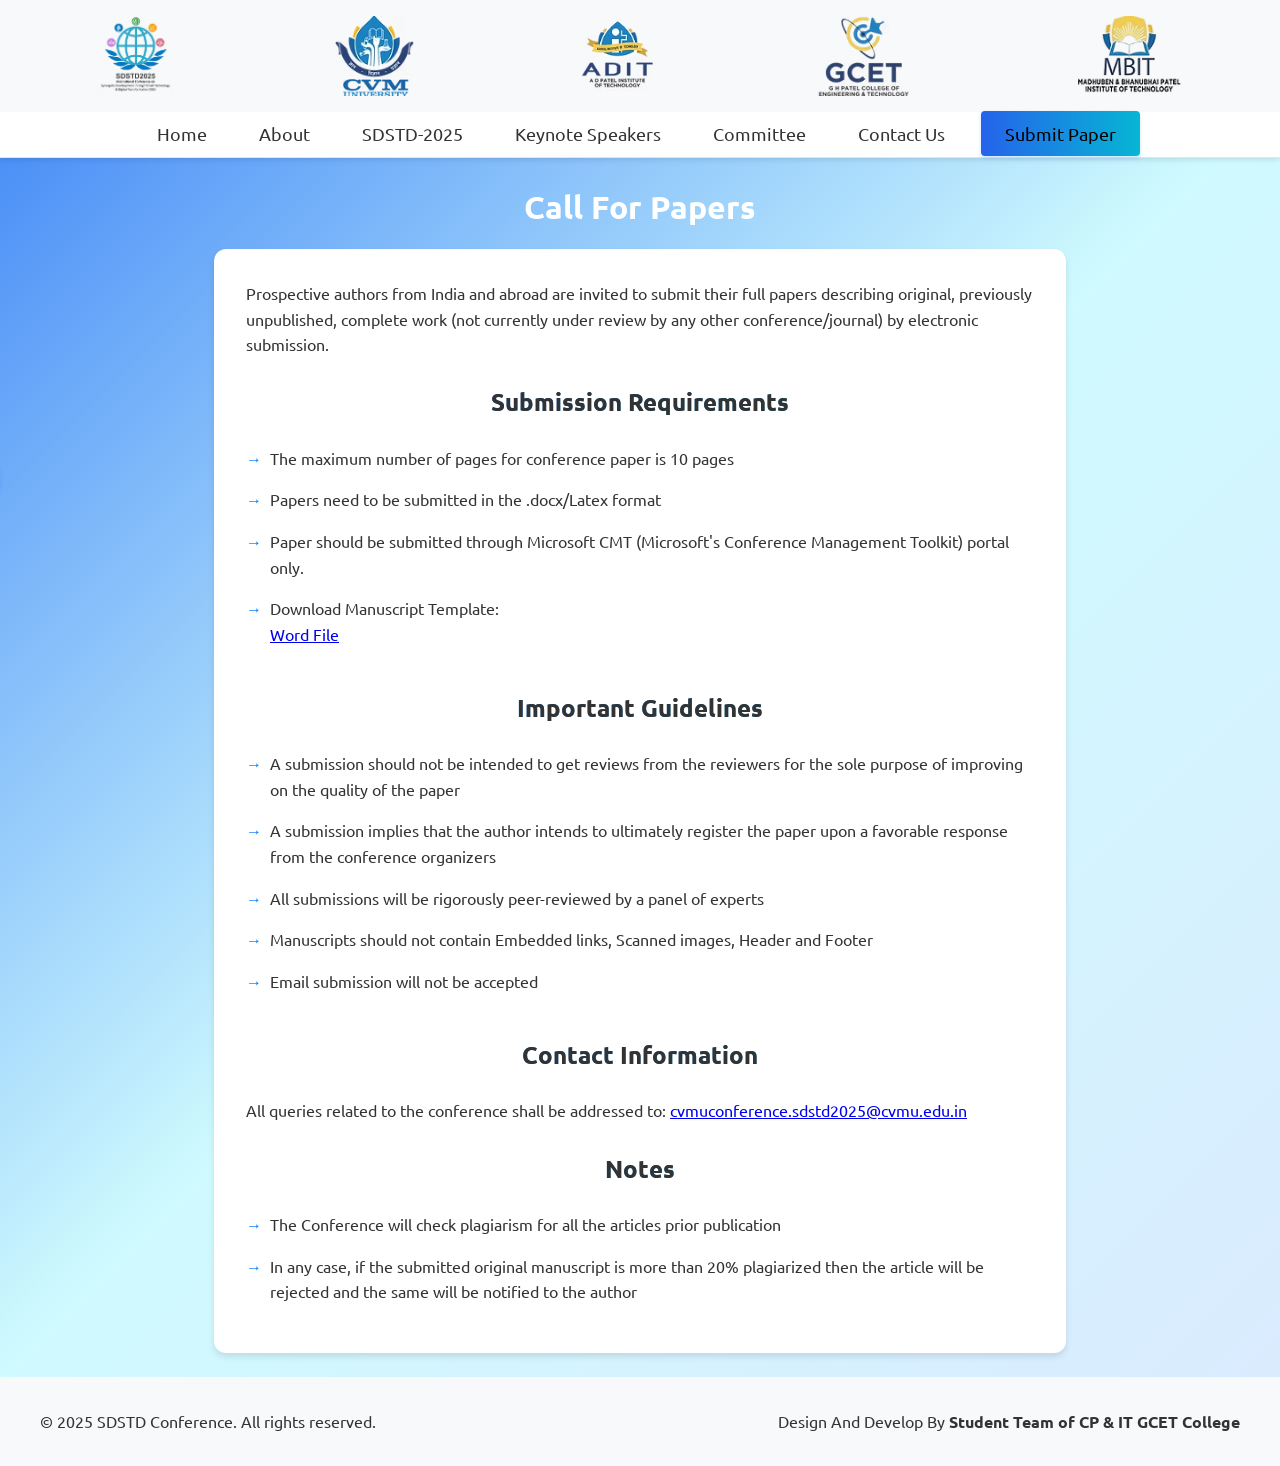
==== commit d497901a: "Add files via upload" ====
--- a/call-for-papers.html
+++ b/call-for-papers.html
@@ -192,6 +192,7 @@
         font-weight: bold;
         font-size: 2rem;
         color: #fff;
+        margin-bottom: 1rem;
       }
       .submit-paper {
         color: #fff !important;
@@ -266,7 +267,7 @@
               <a href="call-for-papers.html">Call for Papers</a>
               <a href="important-dates.html">Important Dates</a>
               <a href="submission-guidelines.html">Submission Guidelines</a>
-              <a href="https://docs.google.com/forms/d/e/1FAIpQLSfQn3vTE4cWCXTzbQqCQ0LyWb1dVPk_L7Ey0RHRN8uafnJ7ew/viewform?usp=header" onclick="openInNewTab('https://docs.google.com/forms/d/e/1FAIpQLSfQn3vTE4cWCXTzbQqCQ0LyWb1dVPk_L7Ey0RHRN8uafnJ7ew/viewform?usp=header')">Registration</a>
+              <a href="#" onclick="openInNewTab('https://forms.gle/oZiaETYz1s2UpWhR8')">Registration</a>
               <a href="Payment.html">Payment Details</a>
             </div>
           </li>
@@ -307,7 +308,7 @@
             <a href="call-for-papers.html">Call for Papers</a>
             <a href="important-dates.html">Important Dates</a>
             <a href="submission-guidelines.html">Submission Guidelines</a>
-            <a href="https://docs.google.com/forms/d/e/1FAIpQLSfQn3vTE4cWCXTzbQqCQ0LyWb1dVPk_L7Ey0RHRN8uafnJ7ew/viewform?usp=header" onclick="openInNewTab('https://docs.google.com/forms/d/e/1FAIpQLSfQn3vTE4cWCXTzbQqCQ0LyWb1dVPk_L7Ey0RHRN8uafnJ7ew/viewform?usp=header')">Registration</a>
+            <a href="#" onclick="openInNewTab('https://forms.gle/oZiaETYz1s2UpWhR8')">Registration</a>
             <a href="Payment.html">Payment Details</a>
           </div>
         </li>
--- a/styles.css
+++ b/styles.css
@@ -478,15 +478,20 @@
   margin-bottom: 1.5rem;
   font-size: 2rem;
   font-weight: bold;
-  color: #fff;
+  color: #222;
   /* text-align: center; */
 }
 
 .content-section p {
   margin-bottom: 1.5rem;
   font-size: 1.1rem;
-  color: #222;
+  /* color: #222; */
   font-weight: bold;
+  background: linear-gradient(to right, #2563eb 0%, #06b6d4 100%);
+    font-weight: bold;
+    -webkit-text-fill-color: transparent;
+    -webkit-background-clip: text;
+    text-align: justify;
 }
 
 .track-section {
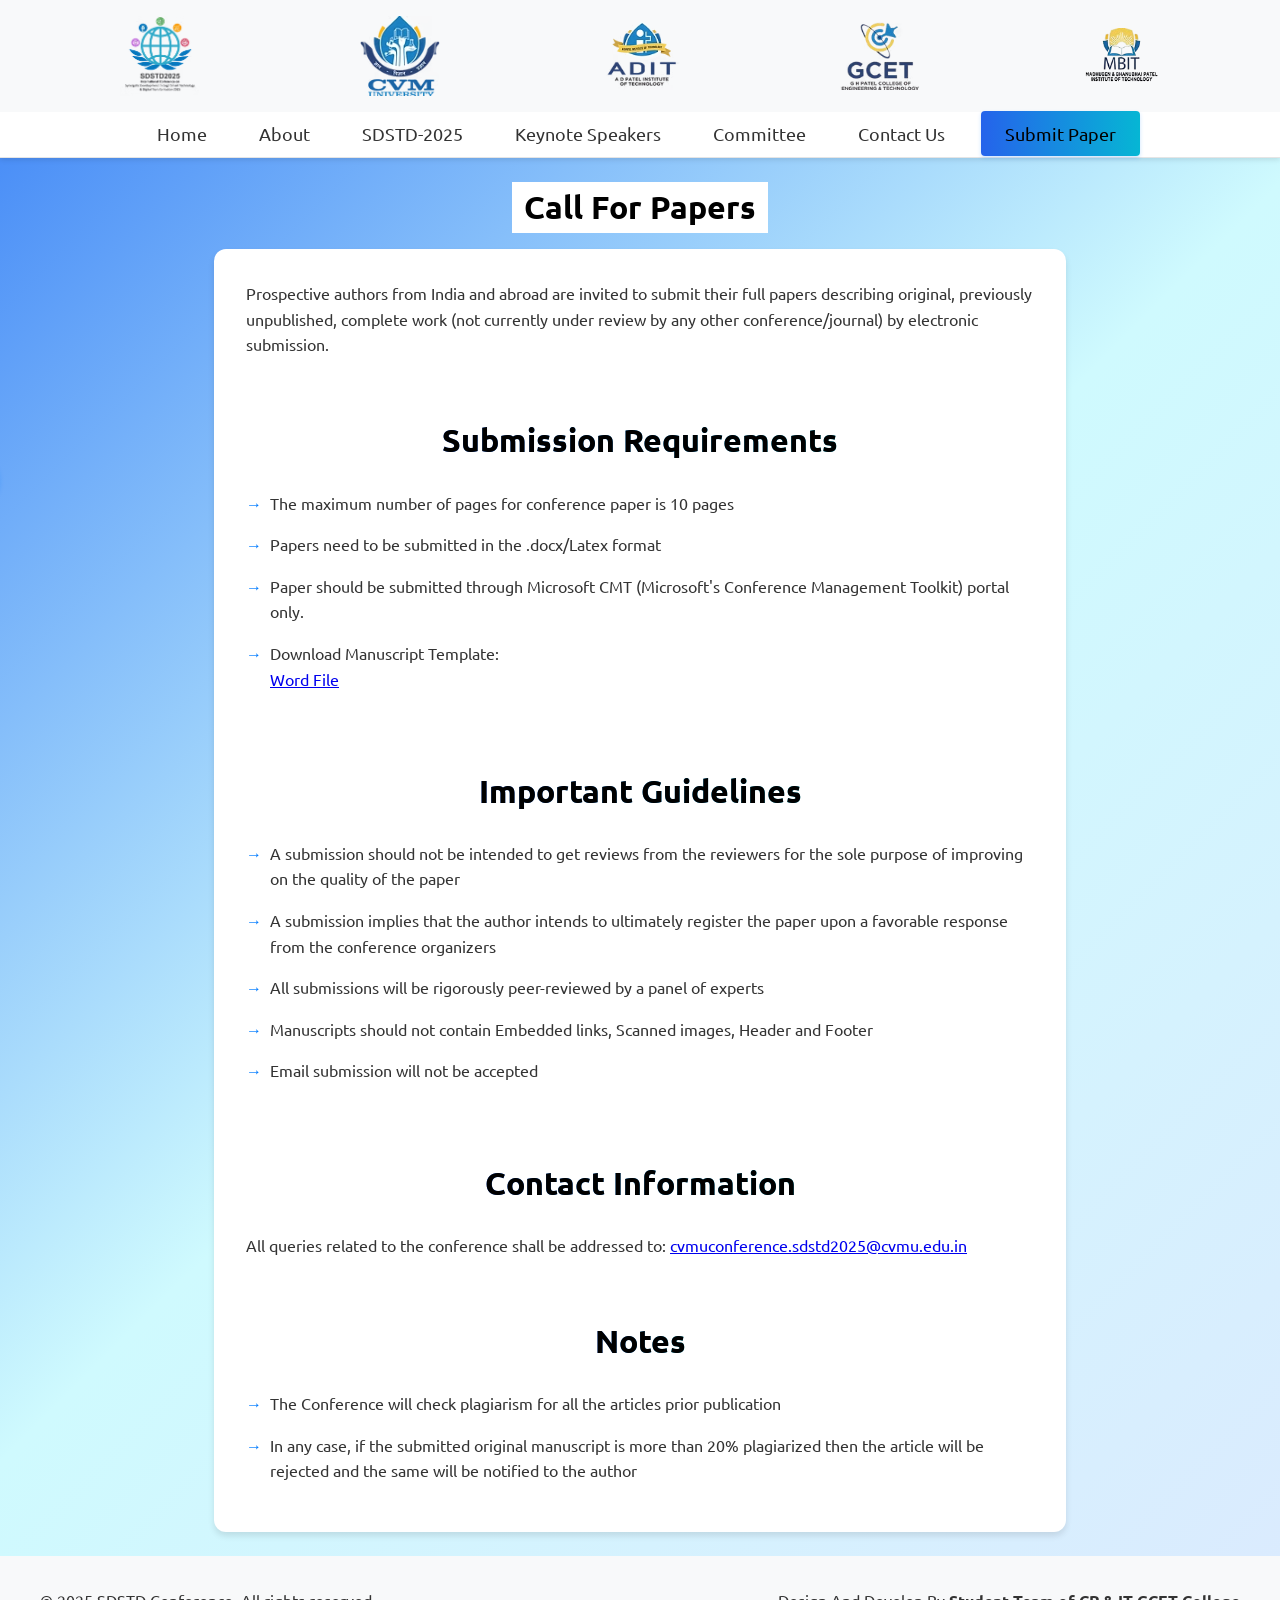
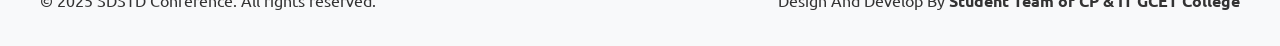
==== commit 6bbad62f: "Add files via upload" ====
--- a/call-for-papers.html
+++ b/call-for-papers.html
@@ -191,7 +191,10 @@
         text-align: center;
         font-weight: bold;
         font-size: 2rem;
-        color: #fff;
+        color: #000;
+        background: #fff;
+        margin: 0 auto;
+        width: 30%;
         margin-bottom: 1rem;
       }
       .submit-paper {
--- a/styles.css
+++ b/styles.css
@@ -33,6 +33,11 @@
   padding: 1rem;
   gap: 10rem;
   background-color: #f8f9fa;
+}
+
+.logo-container img {
+  height: 80px;
+  width: 80px;
 }
 
 .logo {
@@ -156,7 +161,7 @@
 }
 
 .submit-paper:hover {
-  background-color: linear-gradient(to right,#cffafe 0%, #dbeafe 100%);
+  background-color: linear-gradient(to right, #cffafe 0%, #dbeafe 100%);
   /* -webkit-text-fill-color: transparent; */
   transform: translateY(-2px);
   box-shadow: 0 4px 8px rgba(0, 123, 255, 0.3);
@@ -198,29 +203,29 @@
 /* Responsive popup sizes */
 @media (min-width: 640px) {
   .popup-content {
-      width: 90%;
-      max-width: 500px;
+    width: 90%;
+    max-width: 500px;
   }
 }
 
 @media (min-width: 768px) {
   .popup-content {
-      width: 85%;
-      max-width: 600px;
+    width: 85%;
+    max-width: 600px;
   }
 }
 
 @media (min-width: 1024px) {
   .popup-content {
-      width: 80%;
-      max-width: 700px;
+    width: 80%;
+    max-width: 700px;
   }
 }
 
 @media (min-width: 1280px) {
   .popup-content {
-      width: 75%;
-      max-width: 800px;
+    width: 75%;
+    max-width: 800px;
   }
 }
 
@@ -271,22 +276,24 @@
   font-weight: 700;
 }
 
-.conference-info, .payment-details, .important-dates {
+.conference-info,
+.payment-details,
+.important-dates {
   background: #f8fafc;
   border-radius: 0.5rem;
   padding: 1.5rem;
   margin-bottom: 1.5rem;
   box-shadow: 0 2px 4px rgba(0, 0, 0, 0.05);
-  width: 70%;
+  width: fit-content;
   margin: 0 auto;
 }
-.payment-details{
+.payment-details {
   /* border:1px solid black; */
-  width:70%;
+  width: fit-content;
   margin: auto;
   margin-top: 2rem;
 }
-@media(max-width:768px){
+@media (max-width: 768px) {
   .payment-details {
     width: 85%;
     margin: auto;
@@ -355,12 +362,12 @@
 /* Responsive adjustments */
 @media (max-width: 640px) {
   .popup-body {
-      padding: 1.25rem;
+    padding: 1.25rem;
   }
 
   .bank-info strong {
-      display: block;
-      margin-bottom: 0.25rem;
+    display: block;
+    margin-bottom: 0.25rem;
   }
 }
 
@@ -394,73 +401,73 @@
 /* Mobile-specific styles */
 @media (max-width: 640px) {
   .popup-content {
-      margin: 0.5rem;
-      max-height: 95vh;
+    margin: 0.5rem;
+    max-height: 95vh;
   }
 
   .popup-body {
-      padding: 1rem;
+    padding: 1rem;
   }
 
   .close-button {
-      right: 0.5rem;
-      top: 0.5rem;
+    right: 0.5rem;
+    top: 0.5rem;
   }
 }
 
 /* Tablet-specific styles */
 @media (min-width: 641px) and (max-width: 1024px) {
   .popup-content {
-      margin: 1rem;
-      max-height: 90vh;
+    margin: 1rem;
+    max-height: 90vh;
   }
 }
 
 /* Animation for popup entrance */
 @keyframes popIn {
   from {
-      opacity: 0;
-      transform: scale(0.9) translateY(20px);
+    opacity: 0;
+    transform: scale(0.9) translateY(20px);
   }
   to {
-      opacity: 1;
-      transform: scale(1) translateY(0);
+    opacity: 1;
+    transform: scale(1) translateY(0);
   }
 }
 /* Mobile-specific styles */
 @media (max-width: 640px) {
   .popup-content {
-      margin: 0.5rem;
-      max-height: 95vh;
+    margin: 0.5rem;
+    max-height: 95vh;
   }
 
   .popup-body {
-      padding: 1rem;
+    padding: 1rem;
   }
 
   .close-button {
-      right: 0.5rem;
-      top: 0.5rem;
+    right: 0.5rem;
+    top: 0.5rem;
   }
 }
 
 /* Tablet-specific styles */
 @media (min-width: 641px) and (max-width: 1024px) {
   .popup-content {
-      margin: 1rem;
-      max-height: 90vh;
+    margin: 1rem;
+    max-height: 90vh;
   }
 }
 
 /* Animation for popup entrance */
 @keyframes popIn {
   from {
-      opacity: 0;
-      transform: scale(0.9) translateY(20px);
+    opacity: 0;
+    transform: scale(0.9) translateY(20px);
   }
   to {
-      opacity: 1;
-      transform: scale(1) translateY(0);
+    opacity: 1;
+    transform: scale(1) translateY(0);
   }
 }
 /* Content Styles */
@@ -478,8 +485,12 @@
   margin-bottom: 1.5rem;
   font-size: 2rem;
   font-weight: bold;
-  color: #222;
+  color: #000;
+  width: fit-content;
   /* text-align: center; */
+  background: #fff;
+  margin: 0 auto;
+  margin-bottom: 1rem;
 }
 
 .content-section p {
@@ -488,10 +499,10 @@
   /* color: #222; */
   font-weight: bold;
   background: linear-gradient(to right, #2563eb 0%, #06b6d4 100%);
-    font-weight: bold;
-    -webkit-text-fill-color: transparent;
-    -webkit-background-clip: text;
-    text-align: justify;
+  font-weight: bold;
+  -webkit-text-fill-color: transparent;
+  -webkit-background-clip: text;
+  text-align: justify;
 }
 
 .track-section {
@@ -542,8 +553,8 @@
 
 .track ul li {
   margin-top: 0.5rem;
-  margin-bottom: 8px; 
-  line-height: 1.4; 
+  margin-bottom: 8px;
+  line-height: 1.4;
   font-weight: bold;
 }
 
@@ -570,43 +581,44 @@
 }
 
 @media (max-width: 768px) {
-    body {
-        overflow-x: hidden; /* Prevent side scrolling */
-        text-align: justify; /* Improve text alignment */
-    }
-
-    .track-content {
-        width: 95%; /* Reduce width for better fit */
-        padding: 5px; /* Reduce padding */
-    }
-
-    .track {
-        padding: 10px;
-    }
-
-    /* Fix Navigation Bar Spacing */
-    .mobile-nav {
-        width: 250px; /* Ensure proper width */
-        padding: 20px; /* Reduce excessive padding */
-    }
-
-    /* Fix Text Overflow Issues */
-    h2, h1 {
-        font-size: 20px; /* Adjust heading size */
-        white-space: normal; /* Ensure text wraps */
-        text-align: center;
-    }
-
-    /* Ensure List Items Fit Screen */
-    .track ul {
-        padding-left: 15px;
-    }
-
-    .track li {
-        font-size: 14px;
-        line-height: 1.4;
-        word-wrap: break-word; /* Prevent overflow */
-    }
+  body {
+    overflow-x: hidden; /* Prevent side scrolling */
+    text-align: justify; /* Improve text alignment */
+  }
+
+  .track-content {
+    width: 95%; /* Reduce width for better fit */
+    padding: 5px; /* Reduce padding */
+  }
+
+  .track {
+    padding: 10px;
+  }
+
+  /* Fix Navigation Bar Spacing */
+  .mobile-nav {
+    width: 250px; /* Ensure proper width */
+    padding: 20px; /* Reduce excessive padding */
+  }
+
+  /* Fix Text Overflow Issues */
+  h2,
+  h1 {
+    font-size: 20px; /* Adjust heading size */
+    white-space: normal; /* Ensure text wraps */
+    text-align: center;
+  }
+
+  /* Ensure List Items Fit Screen */
+  .track ul {
+    padding-left: 15px;
+  }
+
+  .track li {
+    font-size: 14px;
+    line-height: 1.4;
+    word-wrap: break-word; /* Prevent overflow */
+  }
 }
 
 /* Hero Section Styles */
@@ -625,12 +637,14 @@
 
 .hero h2 {
   font-size: 1.5rem;
-  color: #fff;
+  color: #000;
   font-weight: bold;
   margin-bottom: 2rem;
-  max-width: 800px;
+  /* max-width: 800px; */
   margin-left: auto;
   margin-right: auto;
+  background: #fff;
+  width: fit-content;
 }
 
 .conference-type {
@@ -751,6 +765,11 @@
     flex-direction: column;
     align-items: stretch;
     gap: 0.5rem;
+  }
+
+  .logo-container img {
+    height: 30px;
+    width: 30px;
   }
 
   .dropdown-content {
@@ -864,6 +883,13 @@
   text-align: center;
   margin-bottom: 2rem;
   font-weight: bold;
+  color: #000;
+  background: #fff;
+  font-size: 2rem;
+  width: fit-content;
+  margin: 0 auto;
+  margin-bottom: 2rem;
+  margin-top: 2rem;
   /* color: #000; */
 }
 
@@ -913,8 +939,8 @@
 .member-role {
   color: #666;
   /* margin-bottom: 1rem; */
-    font-size: 0.8rem;
-    font-weight: bold;
+  font-size: 0.8rem;
+  font-weight: bold;
 }
 
 .member-contact {
@@ -1151,3 +1177,25 @@
   -webkit-text-fill-color: transparent;
   text-decoration: none;
 }
+
+@media (max-width: 480px) {
+  .container {
+    padding: 0 1rem;
+  }
+
+  .hero h1 {
+    font-size: 2rem;
+  }
+
+  .hero h2 {
+    font-size: 1.25rem;
+  }
+
+  .cta-buttons {
+    flex-direction: column;
+  }
+
+  .track-card {
+    padding: 1.5rem;
+  }
+}
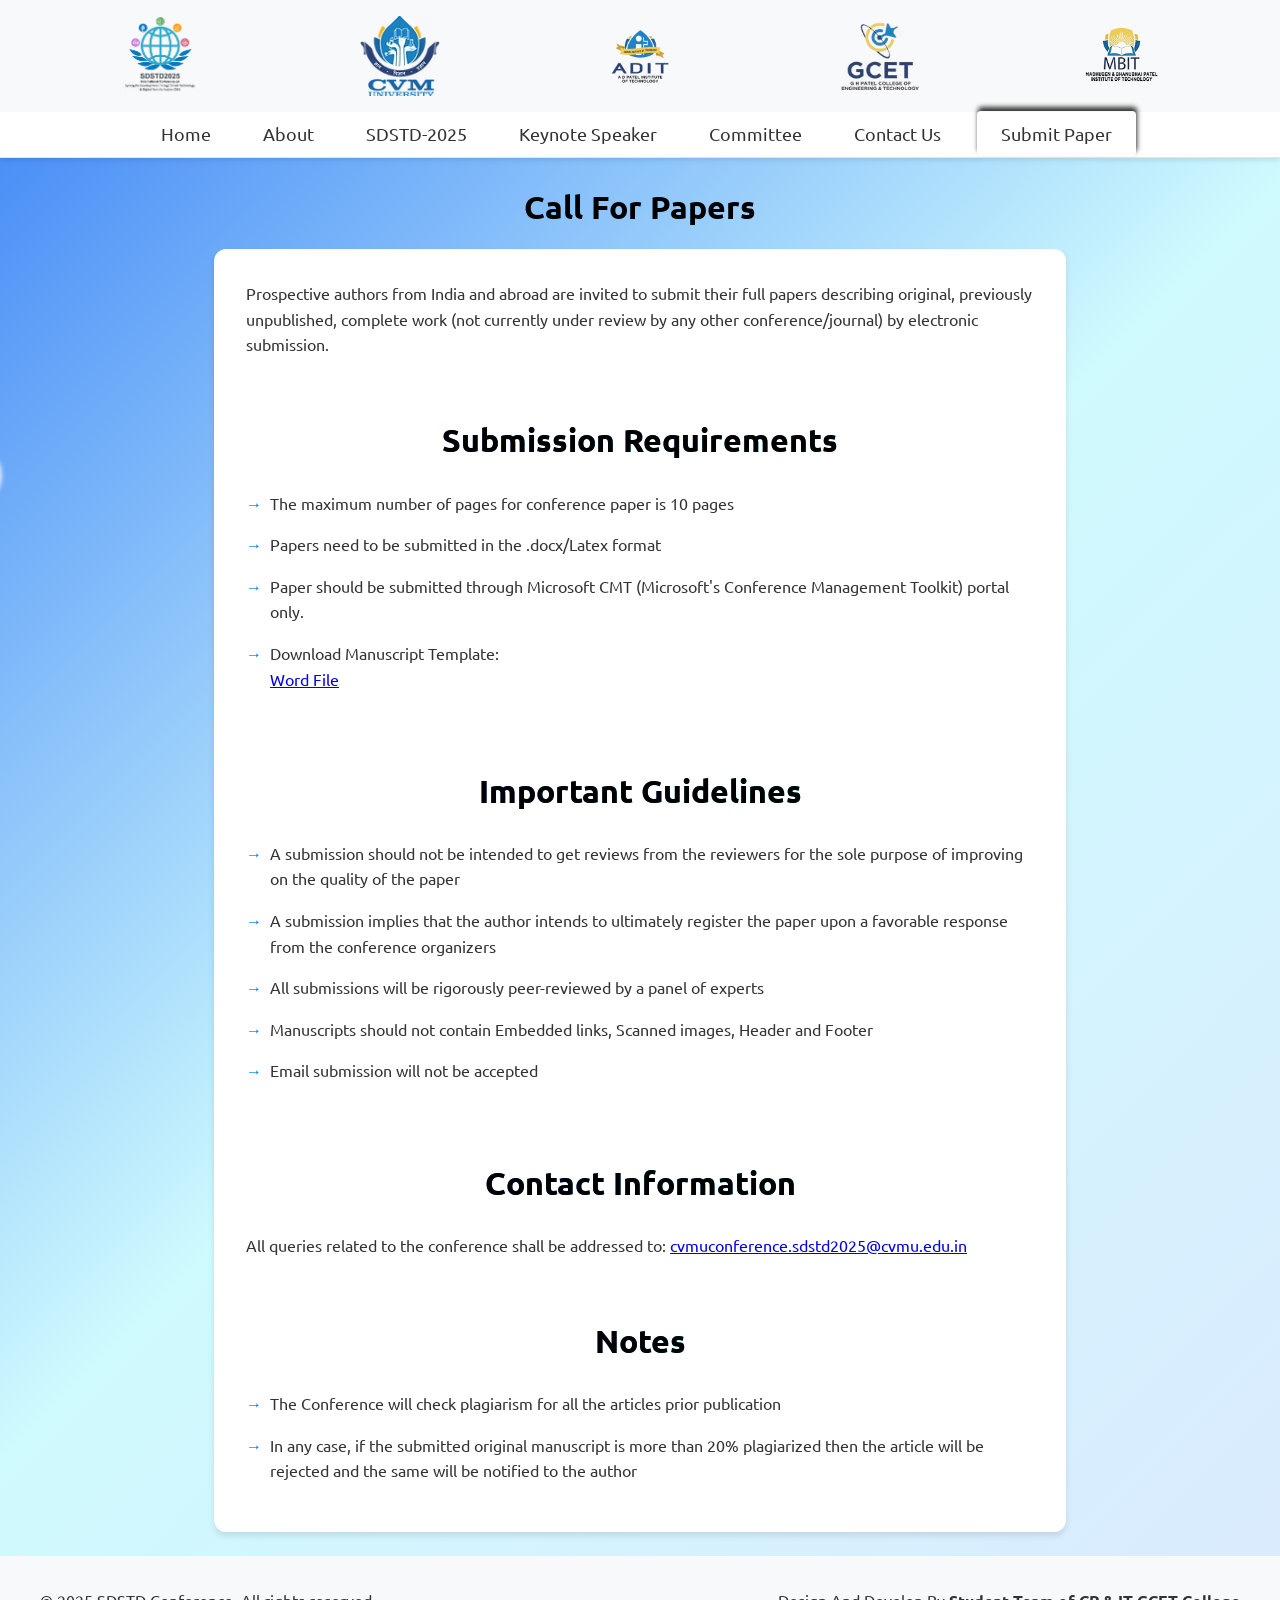
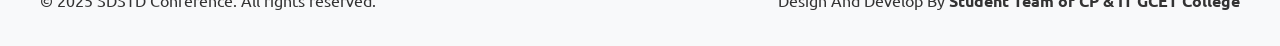
==== commit 9def49bb: "Add files via upload" ====
--- a/call-for-papers.html
+++ b/call-for-papers.html
@@ -192,17 +192,18 @@
         font-weight: bold;
         font-size: 2rem;
         color: #000;
-        background: #fff;
+        /* background: #fff; */
         margin: 0 auto;
         width: 30%;
         margin-bottom: 1rem;
       }
       .submit-paper {
-        color: #fff !important;
+        color: #000;
         /* background: #027bff; */
-        background: linear-gradient(to right, #2563eb 0%, #06b6d4 100%);
+        background-color: linear-gradient(to right, #cffafe 0%, #dbeafe 100%);
         /* -webkit-text-fill-color: transparent; */
         animation: fadeIn 1s ease;
+        box-shadow: 1px -4px 5px;
       }
       @keyframes fadeInUp {
         to {
@@ -232,11 +233,12 @@
         ul li,
         p {
           text-align: justify;
-          /* font-size: 16px; */
+          font-size: 0.8rem;
         }
         .call-papers h1,
         h2 {
           text-align: center;
+          width: fit-content;
         }
         .link {
           font-size: 12px;
@@ -274,7 +276,7 @@
               <a href="Payment.html">Payment Details</a>
             </div>
           </li>
-          <li><a href="keynote.html">Keynote Speakers</a></li>
+          <li><a href="keynote.html">Keynote Speaker</a></li>
           <li class="dropdown">
             <a href="#" class="dropbtn">Committee</a>
             <div class="dropdown-content">
@@ -287,8 +289,7 @@
           </li>
           <li><a href="index.html#contact">Contact Us</a></li>
           <li>
-            <a href="#" class="submit-paper" style="color: #000 !important"
-              >Submit Paper</a
+            <a href="#" class="submit-paper" onclick="openInNewTab('https://cmt3.research.microsoft.com/User/Login?ReturnUrl=%2FSDSTD2025%2FSubmission%2FIndex')">Submit Paper</a
             >
           </li>
         </ul>
@@ -315,7 +316,7 @@
             <a href="Payment.html">Payment Details</a>
           </div>
         </li>
-        <li><a href="keynote.html">Keynote Speakers</a></li>
+        <li><a href="keynote.html">Keynote Speaker</a></li>
         <li class="dropdown">
           <a href="#" class="dropbtn">Committee</a>
           <div class="dropdown-content">
--- a/styles.css
+++ b/styles.css
@@ -153,19 +153,21 @@
 
 .submit-paper {
   /* background-color: #027bff; */
-  color: #fff !important;
+  color: #000;
   border-radius: 25px;
   padding: 0.75rem 1.5rem !important;
   transition: all 0.3s ease !important;
+  background-color: linear-gradient(to right, #cffafe 0%, #dbeafe 100%);
   box-shadow: 0 2px 4px rgba(0, 123, 255, 0.2);
 }
 
-.submit-paper:hover {
+/* .submit-paper:hover {
   background-color: linear-gradient(to right, #cffafe 0%, #dbeafe 100%);
-  /* -webkit-text-fill-color: transparent; */
+  -webkit-text-fill-color: transparent;
   transform: translateY(-2px);
   box-shadow: 0 4px 8px rgba(0, 123, 255, 0.3);
-}
+  color: #000;
+} */
 
 .popup-overlay {
   position: fixed;
@@ -284,12 +286,12 @@
   padding: 1.5rem;
   margin-bottom: 1.5rem;
   box-shadow: 0 2px 4px rgba(0, 0, 0, 0.05);
-  width: fit-content;
+  width: 40%;
   margin: 0 auto;
 }
 .payment-details {
   /* border:1px solid black; */
-  width: fit-content;
+  width: 40%;
   margin: auto;
   margin-top: 2rem;
 }
@@ -475,6 +477,8 @@
   max-width: 1200px;
   margin: 3rem auto;
   padding: 0 2rem;
+  background-color: #fff;
+  border-radius: 1rem;
 }
 
 .content-section h2 {
@@ -488,7 +492,7 @@
   color: #000;
   width: fit-content;
   /* text-align: center; */
-  background: #fff;
+  /* background: #fff; */
   margin: 0 auto;
   margin-bottom: 1rem;
 }
@@ -496,12 +500,12 @@
 .content-section p {
   margin-bottom: 1.5rem;
   font-size: 1.1rem;
-  /* color: #222; */
+  color: #666;
   font-weight: bold;
-  background: linear-gradient(to right, #2563eb 0%, #06b6d4 100%);
-  font-weight: bold;
-  -webkit-text-fill-color: transparent;
-  -webkit-background-clip: text;
+  /* background: linear-gradient(to right, #2563eb 0%, #06b6d4 100%); */
+  /* -webkit-text-fill-color: transparent; */
+  /* -webkit-background-clip: text; */
+  background: #fff;
   text-align: justify;
 }
 
@@ -643,7 +647,7 @@
   /* max-width: 800px; */
   margin-left: auto;
   margin-right: auto;
-  background: #fff;
+  background: none;
   width: fit-content;
 }
 
@@ -874,7 +878,7 @@
 .committee-section {
   /* max-width: 1200px; */
   margin: 0 auto;
-  padding: 2rem;
+  padding: 1rem;
   text-align: justify;
 }
 
@@ -884,7 +888,7 @@
   margin-bottom: 2rem;
   font-weight: bold;
   color: #000;
-  background: #fff;
+  /* background: #fff; */
   font-size: 2rem;
   width: fit-content;
   margin: 0 auto;
@@ -910,7 +914,9 @@
   overflow: hidden;
   box-shadow: 0 4px 6px rgba(0, 0, 0, 0.1);
   transition: transform 0.3s ease;
-  display: flex;
+  display: grid;
+  width: 212px;
+  margin: 0 auto;
   /* max-width: 1200px; */
 }
 
@@ -937,7 +943,7 @@
 } */
 
 .member-role {
-  color: #666;
+  color: #1e293b;
   /* margin-bottom: 1rem; */
   font-size: 0.8rem;
   font-weight: bold;
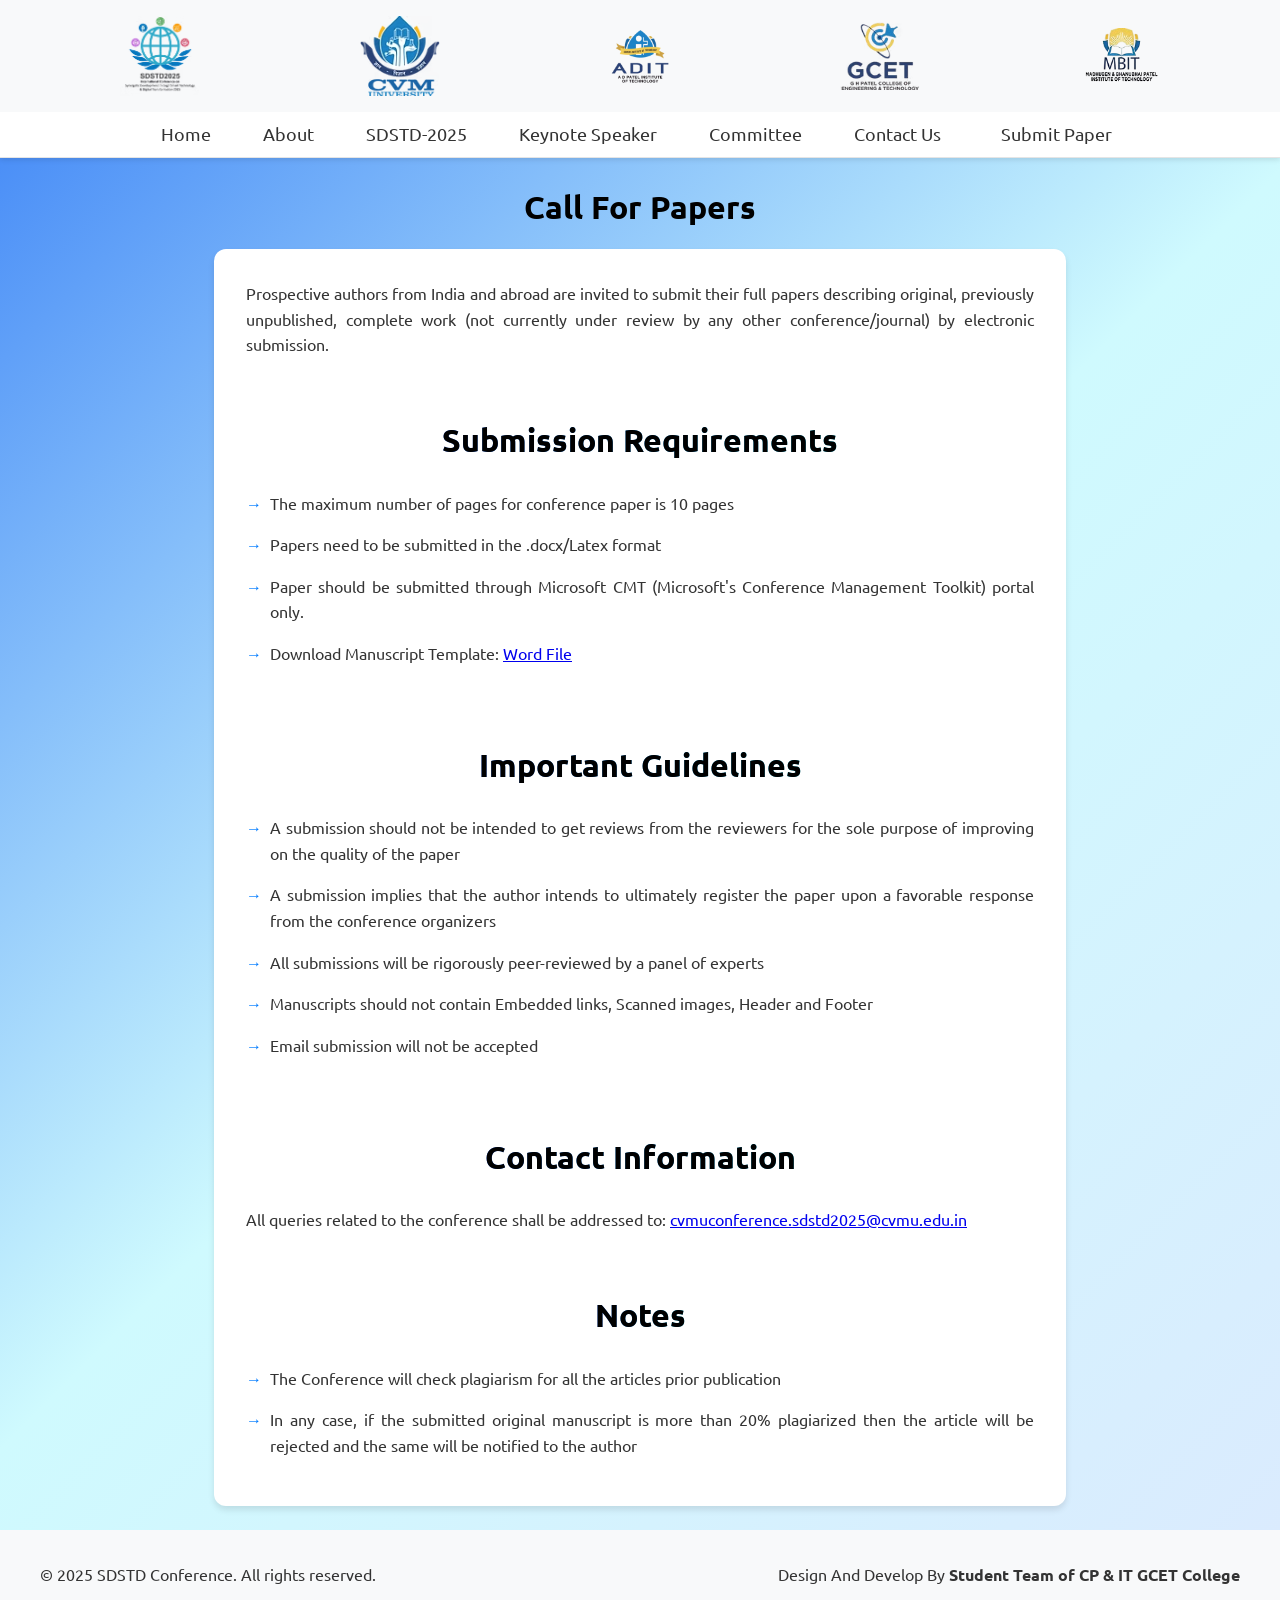
==== commit cf38c553: "Add files via upload" ====
--- a/call-for-papers.html
+++ b/call-for-papers.html
@@ -6,10 +6,11 @@
     <title>Call for Papers - SDSTD2025</title>
     <link rel="stylesheet" href="styles.css" />
     <link rel="preconnect" href="https://fonts.googleapis.com" />
-  <link rel="preconnect" href="https://fonts.gstatic.com" crossorigin />
-  <link
-    href="https://fonts.googleapis.com/css2?family=Ubuntu:ital,wght@0,300;0,400;0,500;0,700;1,300;1,400;1,500;1,700&display=swap"
-    rel="stylesheet" />
+    <link rel="preconnect" href="https://fonts.gstatic.com" crossorigin />
+    <link
+      href="https://fonts.googleapis.com/css2?family=Ubuntu:ital,wght@0,300;0,400;0,500;0,700;1,300;1,400;1,500;1,700&display=swap"
+      rel="stylesheet"
+    />
     <style>
       body {
         animation: slideUp 0.5s ease;
@@ -183,7 +184,7 @@
         .logo-container {
           gap: 2rem;
         }
-        .logo{
+        .logo {
           height: 25px;
         }
       }
@@ -203,7 +204,8 @@
         background-color: linear-gradient(to right, #cffafe 0%, #dbeafe 100%);
         /* -webkit-text-fill-color: transparent; */
         animation: fadeIn 1s ease;
-        box-shadow: 1px -4px 5px;
+        /* box-shadow: 1px -4px 5px; */
+        box-shadow: none;
       }
       @keyframes fadeInUp {
         to {
@@ -243,6 +245,19 @@
         .link {
           font-size: 12px;
         }
+        .submit-paper {
+          box-shadow: none;
+        }
+      }
+      ul li,p{
+        text-align: justify;
+        font-size: 1rem;
+      }
+      .contact p::before {
+        content: "→";
+        color: #007bff;
+        position: relative;
+        left: 0;
       }
     </style>
   </head>
@@ -272,7 +287,11 @@
               <a href="call-for-papers.html">Call for Papers</a>
               <a href="important-dates.html">Important Dates</a>
               <a href="submission-guidelines.html">Submission Guidelines</a>
-              <a href="#" onclick="openInNewTab('https://forms.gle/oZiaETYz1s2UpWhR8')">Registration</a>
+              <a
+                href="#"
+                onclick="openInNewTab('https://forms.gle/oZiaETYz1s2UpWhR8')"
+                >Registration</a
+              >
               <a href="Payment.html">Payment Details</a>
             </div>
           </li>
@@ -289,7 +308,11 @@
           </li>
           <li><a href="index.html#contact">Contact Us</a></li>
           <li>
-            <a href="#" class="submit-paper" onclick="openInNewTab('https://cmt3.research.microsoft.com/User/Login?ReturnUrl=%2FSDSTD2025%2FSubmission%2FIndex')">Submit Paper</a
+            <a
+              href="#"
+              class="submit-paper"
+              onclick="openInNewTab('https://cmt3.research.microsoft.com/User/Login?ReturnUrl=%2FSDSTD2025%2FSubmission%2FIndex')"
+              >Submit Paper</a
             >
           </li>
         </ul>
@@ -312,7 +335,11 @@
             <a href="call-for-papers.html">Call for Papers</a>
             <a href="important-dates.html">Important Dates</a>
             <a href="submission-guidelines.html">Submission Guidelines</a>
-            <a href="#" onclick="openInNewTab('https://forms.gle/oZiaETYz1s2UpWhR8')">Registration</a>
+            <a
+              href="#"
+              onclick="openInNewTab('https://forms.gle/oZiaETYz1s2UpWhR8')"
+              >Registration</a
+            >
             <a href="Payment.html">Payment Details</a>
           </div>
         </li>
@@ -353,9 +380,13 @@
               Conference Management Toolkit) portal only.
             </li>
             <li>
-              <p class="download-link">Download Manuscript Template:</p>
-              <a href="Template for Paper Preparation for STSTD2025.docx">Word File</a>
-                <!-- <a href="Template for Paper Preparation for STSTD2025.pdf">PDF File</a> -->
+              <p class="download-link">
+                Download Manuscript Template:
+                <a href="Template for Paper Preparation for STSTD2025.docx"
+                  >Word File</a
+                >
+              </p>
+              <!-- <a href="Template for Paper Preparation for STSTD2025.pdf">PDF File</a> -->
             </li>
           </ul>
           <br />
@@ -383,10 +414,14 @@
           </ul>
           <br />
           <h2>Contact Information</h2>
-          <p>
+          <p class="contact">
             All queries related to the conference shall be addressed to:
-            <a href="mailto:cvmconference.sdstd2025@cvmu.edu.in" class="link" onclick="window.open('mailto:cvmuconference.sdstd2025@cvmu.edu.in')"
-              >cvmuconference.sdstd2025@cvmu.edu.in</a>
+            <a
+              href="mailto:cvmconference.sdstd2025@cvmu.edu.in"
+              class="link"
+              onclick="window.open('mailto:cvmuconference.sdstd2025@cvmu.edu.in')"
+              >cvmuconference.sdstd2025@cvmu.edu.in</a
+            >
           </p>
           <br />
           <h2>Notes</h2>
@@ -409,7 +444,12 @@
       <div class="footer-content">
         <p>© 2025 SDSTD Conference. All rights reserved.</p>
         <div class="footer-links">
-          <p>Design And Develop By <span style="font-weight: bold">Student Team of CP & IT GCET College</span></p>
+          <p>
+            Design And Develop By
+            <span style="font-weight: bold"
+              >Student Team of CP & IT GCET College</span
+            >
+          </p>
         </div>
       </div>
     </footer>
@@ -423,8 +463,8 @@
         const mobileNav = document.getElementById("mobileNav");
         mobileNav.classList.remove("active");
       }
-      function openInNewTab(url){
-        window.open(url, '_blank').focus();
+      function openInNewTab(url) {
+        window.open(url, "_blank").focus();
       }
     </script>
     <script src="script.js"></script>
--- a/styles.css
+++ b/styles.css
@@ -338,7 +338,7 @@
 
 .bank-info strong {
   color: #1f2937;
-  min-width: 120px;
+  /* min-width: 120px; */
   display: inline-block;
 }
 
@@ -628,7 +628,7 @@
 /* Hero Section Styles */
 .hero {
   text-align: center;
-  padding: 4rem 2rem;
+  /* padding: 4rem 2rem; */
   background-color: #f8f9fa;
 }
 
@@ -641,7 +641,7 @@
 
 .hero h2 {
   font-size: 1.5rem;
-  color: #000;
+  color: white;
   font-weight: bold;
   margin-bottom: 2rem;
   /* max-width: 800px; */
@@ -657,14 +657,16 @@
   padding: 0.5rem 1rem;
   border-radius: 20px;
   margin-bottom: 1rem;
+  color: #000;
 }
 
 .conference-dates {
   font-size: 1.25rem;
-  background: #027bff;
-  background: linear-gradient(to right, #2563eb 0%, #06b6d4 100%);
+  /* background: #027bff; */
+  /* background: linear-gradient(to right, #2563eb 0%, #06b6d4 100%); */
   -webkit-background-clip: text;
-  -webkit-text-fill-color: transparent;
+  color: white;
+  /* -webkit-text-fill-color: transparent; */
   margin-bottom: 2rem;
 }
 
@@ -770,7 +772,6 @@
     align-items: stretch;
     gap: 0.5rem;
   }
-
   .logo-container img {
     height: 30px;
     width: 30px;
@@ -943,7 +944,7 @@
 } */
 
 .member-role {
-  color: #1e293b;
+  color: #64748b;
   /* margin-bottom: 1rem; */
   font-size: 0.8rem;
   font-weight: bold;
@@ -1065,6 +1066,7 @@
   padding-left: 1.5rem;
   position: relative;
   list-style: none;
+  font-size: 1rem;
 }
 
 .guidelines-list li::before {
@@ -1200,8 +1202,160 @@
   .cta-buttons {
     flex-direction: column;
   }
-
-  .track-card {
-    padding: 1.5rem;
-  }
-}
+  .local-committee-grid {
+    display: grid;
+    grid-template-columns: repeat(auto-fit, minmax(200px, 0.4fr));
+    gap: 2rem;
+    margin: 0 auto;
+    /* padding: 2rem; */
+    /* width: 300px; */
+    /* height: 150px; */
+    /* text-align: center; */
+    align-items: center;
+    max-width: 1200px;
+    justify-content: center;
+  }
+}
+
+@media only screen and (max-width:320px){
+  body {
+    text-align: justify;
+  }
+
+  .logo {
+    height: 25px;
+    align-items: justify;
+  }
+  .content-section {
+    text-align: justify;
+  }
+
+  .hero h2 {
+    text-align: center;
+    font-size: 1rem;
+  }
+
+  .submit-paper {
+    color: white;
+    box-shadow: none;
+  }
+}
+@media only screen and (max-width:390px){
+  body {
+    text-align: justify;
+  }
+
+  .logo {
+    height: 25px;
+    align-items: justify;
+  }
+  .content-section {
+    text-align: justify;
+  }
+
+  .hero h2 {
+    text-align: center;
+    font-size: 1rem;
+  }
+
+  .submit-paper {
+    color: white;
+    box-shadow: none;
+  }
+}
+@media only screen and (max-width:414px){
+  body {
+    text-align: justify;
+  }
+
+  .logo {
+    height: 25px;
+    align-items: justify;
+  }
+  .content-section {
+    text-align: justify;
+  }
+
+  .hero h2 {
+    text-align: center;
+    font-size: 1rem;
+  }
+
+  .submit-paper {
+    color: white;
+    box-shadow: none;
+  }
+  .local-committee-grid {
+    display: grid;
+    grid-template-columns: repeat(auto-fit, minmax(200px, 0.4fr));
+    gap: 2rem;
+    margin: 0 auto;
+    /* padding: 2rem; */
+    /* width: 300px; */
+    /* height: 150px; */
+    /* text-align: center; */
+    align-items: center;
+    max-width: 1200px;
+    justify-content: center;
+  }
+}
+@media only screen and (max-width:420px){
+  body {
+    text-align: justify;
+  }
+
+  .logo {
+    height: 25px;
+    align-items: justify;
+  }
+  .content-section {
+    text-align: justify;
+  }
+
+  .hero h2 {
+    text-align: center;
+    font-size: 1rem;
+  }
+
+  .submit-paper {
+    color: white;
+    box-shadow: none;
+  }
+  .local-committee-grid {
+    display: grid;
+    grid-template-columns: repeat(auto-fit, minmax(200px, 0.4fr));
+    gap: 2rem;
+    margin: 0 auto;
+    /* padding: 2rem; */
+    /* width: 300px; */
+    /* height: 150px; */
+    /* text-align: center; */
+    align-items: center;
+    max-width: 1200px;
+    justify-content: center;
+  }
+}
+
+@media only screen and (max-width:1024px){
+  body {
+    text-align: justify;
+  }
+
+  .logo {
+    height: 25px;
+    align-items: justify;
+  }
+  .content-section {
+    text-align: justify;
+  }
+
+  .hero h2 {
+    text-align: center;
+    font-size: 1rem;
+  }
+
+  .submit-paper {
+    color: white;
+    box-shadow: none;
+  }
+}
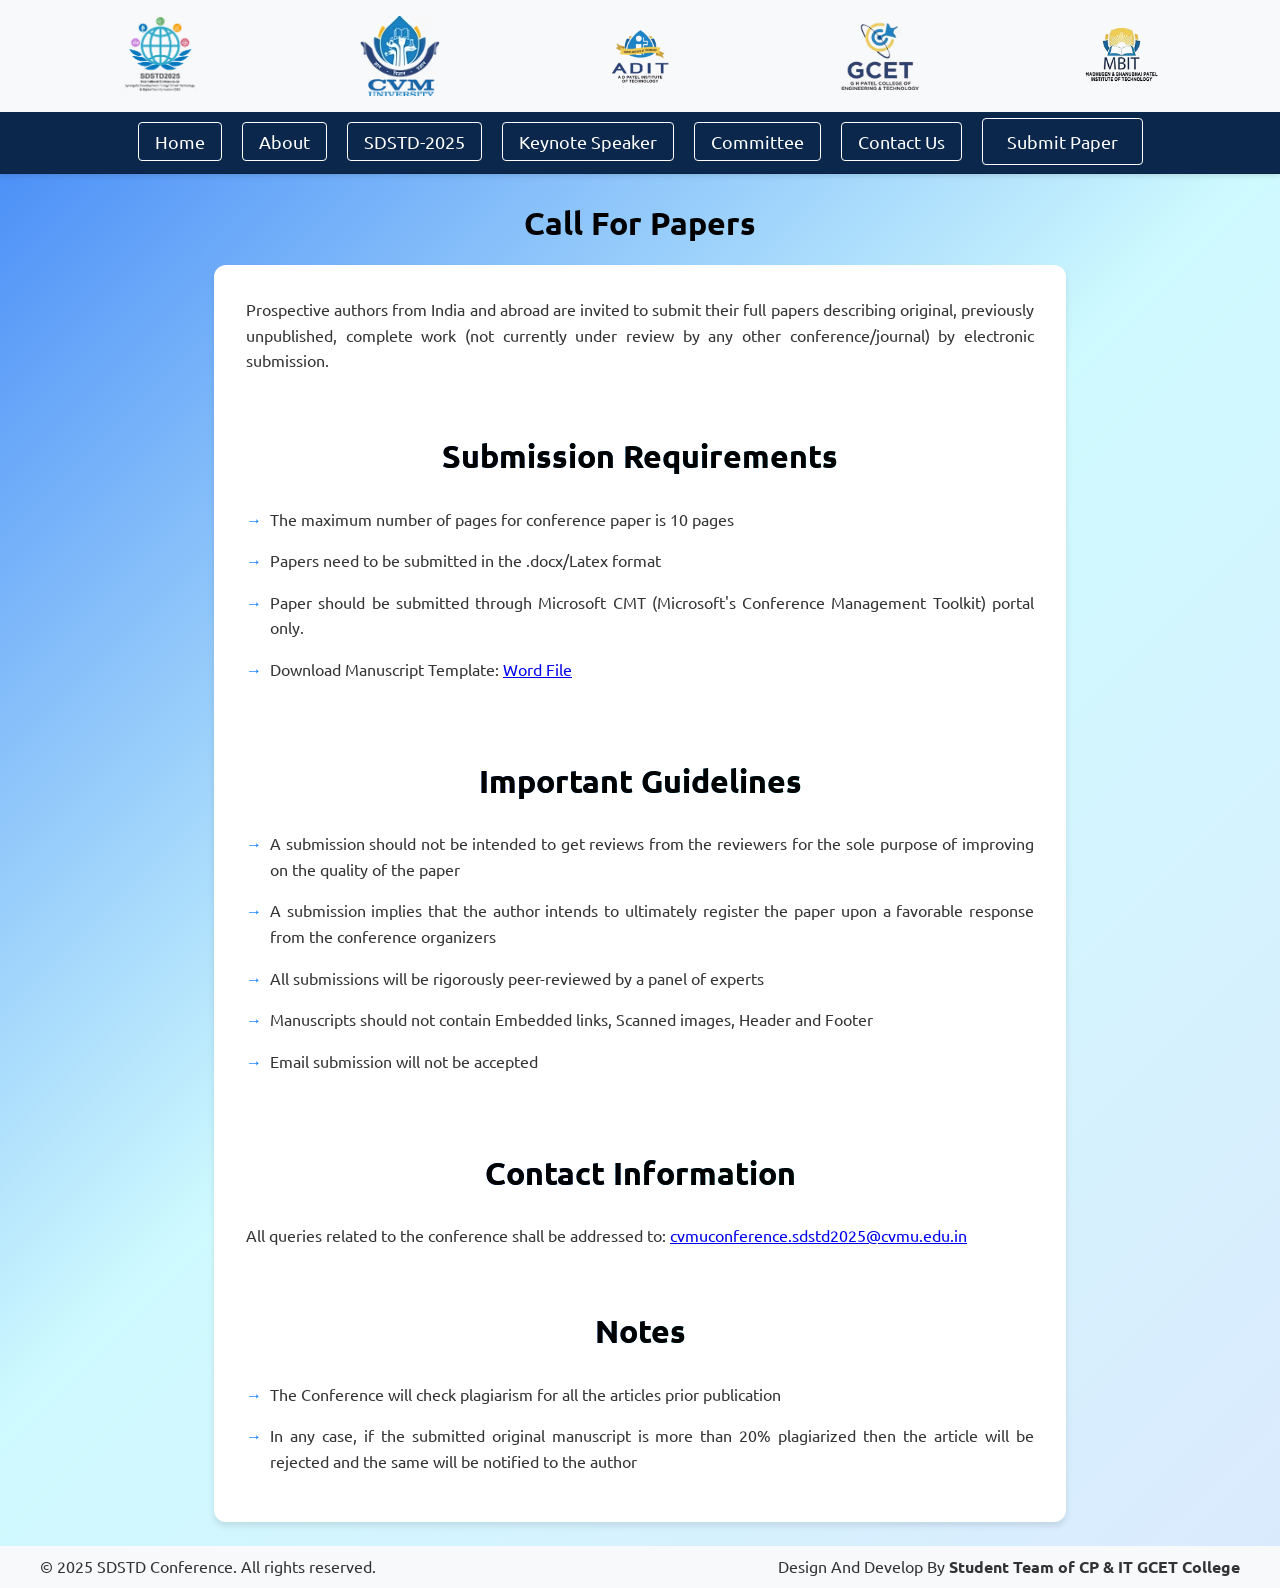
==== commit 080a1c88: "Add files via upload" ====
--- a/call-for-papers.html
+++ b/call-for-papers.html
@@ -60,8 +60,8 @@
         align-items: center;
       }
       nav {
-        background-color: #fff;
-        padding: 0.5rem;
+        background-color: #0b274c;
+        padding: 1rem;
         border-bottom: 1px solid rgba(0, 0, 0, 0.1);
       }
       .nav-links {
@@ -180,6 +180,7 @@
 
         .menu-btn {
           display: block;
+          color: white;
         }
         .logo-container {
           gap: 2rem;
--- a/styles.css
+++ b/styles.css
@@ -53,7 +53,7 @@
 
 /* Navigation Styles */
 nav {
-  background-color: #fff;
+  background-color: #0b274c;
   padding: 1rem;
   border-bottom: 1px solid rgba(0, 0, 0, 0.1);
 }
@@ -68,15 +68,18 @@
 
 .nav-links a {
   text-decoration: none;
-  color: #333;
+  color: white;
   padding: 0.5rem 1rem;
   border-radius: 4px;
   transition: all 0.3s cubic-bezier(0.4, 0, 0.2, 1);
   position: relative;
+  border: 1px solid;
 }
 
 .nav-links a:hover {
   background: linear-gradient(to right, #cffafe 0%, #dbeafe 100%);
+  color: #333;
+  /* border: none; */
 }
 
 .nav-links a:not(.submit-paper)::after {
@@ -125,6 +128,7 @@
   /* padding: 0.75rem 1.5rem; */
   color: #333;
   transition: all 0.3s ease;
+  border: none;
 }
 
 .dropdown-content a:hover {
@@ -740,7 +744,7 @@
 /* Footer Styles */
 footer {
   background-color: #f8f9fa;
-  padding: 2rem;
+  padding: 0.5rem;
   /* margin-top: 1.5rem; */
 }
 
@@ -811,7 +815,7 @@
   .footer-content {
     flex-direction: column;
     text-align: justify;
-    gap: 1rem;
+    /* gap: 1rem; */
   }
 
   /* .footer-links a {
@@ -946,7 +950,7 @@
 .member-role {
   color: #64748b;
   /* margin-bottom: 1rem; */
-  font-size: 0.8rem;
+  font-size: 0.75rem;
   font-weight: bold;
 }
 
@@ -1217,7 +1221,7 @@
   }
 }
 
-@media only screen and (max-width:320px){
+/* @media only screen and (max-width:320px){
   body {
     text-align: justify;
   }
@@ -1239,7 +1243,7 @@
     color: white;
     box-shadow: none;
   }
-}
+} */
 @media only screen and (max-width:390px){
   body {
     text-align: justify;
